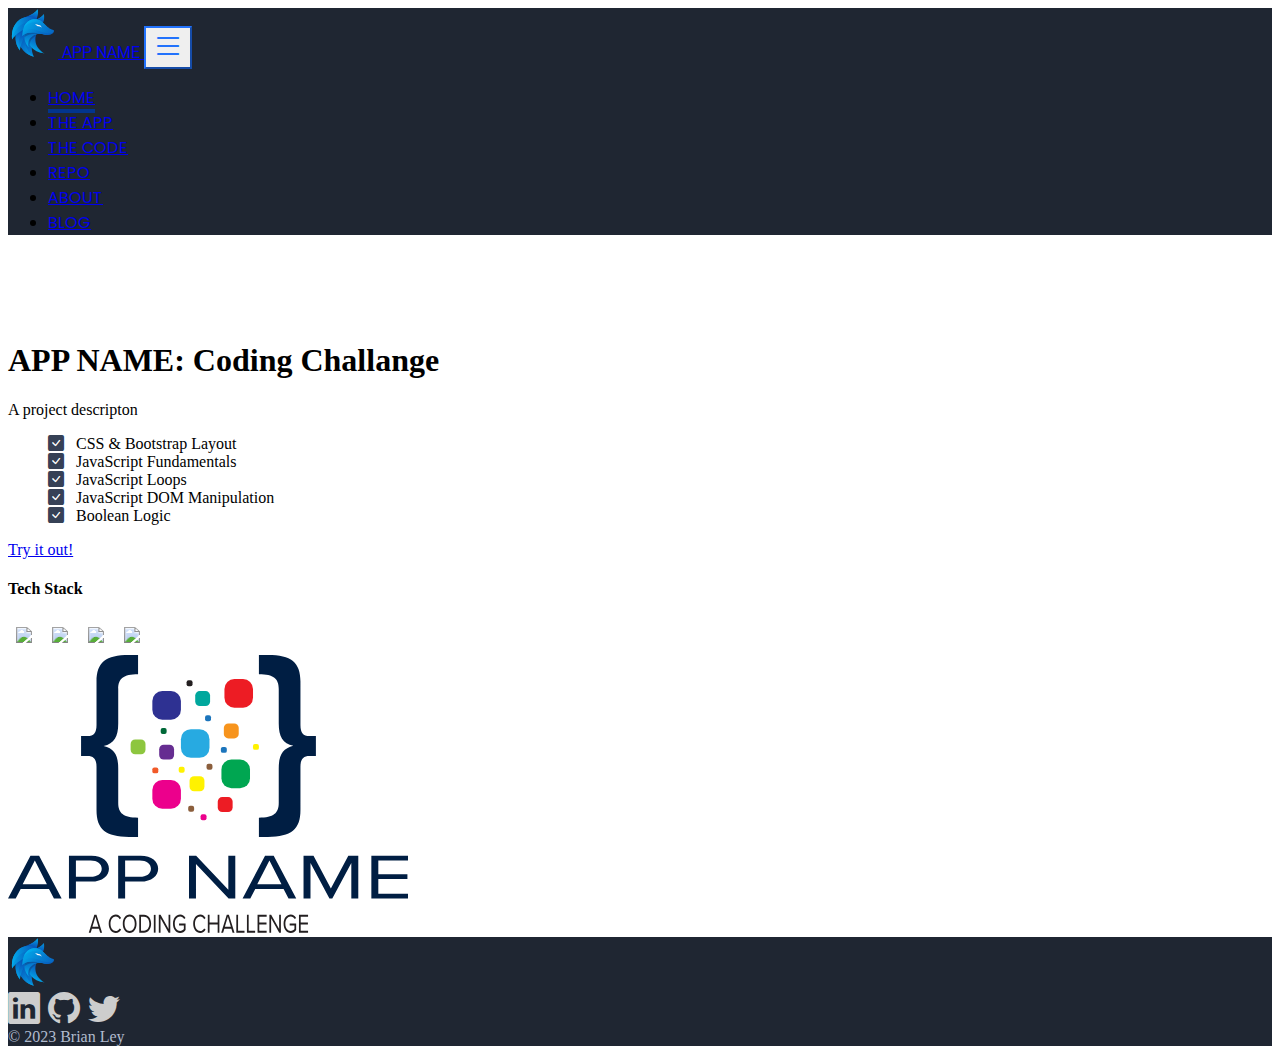
==== index.html @ 6cc428a3 "Initial commit" ====
<!doctype html>
<html lang="en">

<head>
    <meta charset="utf-8">
    <meta name="viewport" content="width=device-width, initial-scale=1, shrink-to-scale=false">
    <title> APP NAME: A Coding Challange by Brian Ley</title>

    <!-- Bootstrap CSS-->
    <link href="https://cdn.jsdelivr.net/npm/bootstrap@5.3.0-alpha3/dist/css/bootstrap.min.css" rel="stylesheet"
        integrity="sha384-KK94CHFLLe+nY2dmCWGMq91rCGa5gtU4mk92HdvYe+M/SXH301p5ILy+dN9+nJOZ" crossorigin="anonymous">

    <!-- Bootstrap Icons -->
    <link rel="stylesheet" href="https://cdn.jsdelivr.net/npm/bootstrap-icons@1.10.4/font/bootstrap-icons.css">

    <!-- Google Fonts-->
    <link rel="preconnect" href="https://fonts.googleapis.com">
    <link rel="preconnect" href="https://fonts.gstatic.com" crossorigin>
    <link
        href="https://fonts.googleapis.com/css2?family=Allan:wght@400;700&family=Bebas+Neue&family=Fira+Sans:ital,wght@0,100;0,200;0,300;0,400;0,500;0,600;0,700;0,800;0,900;1,100;1,200;1,300;1,400;1,500;1,600;1,700;1,800;1,900&family=Poppins:ital,wght@0,100;0,200;0,300;0,400;0,500;0,600;0,700;0,800;0,900;1,100;1,200;1,300;1,400;1,500;1,600;1,700;1,800;1,900&family=Roboto:ital,wght@0,100;0,300;0,400;0,500;0,700;0,900;1,100;1,300;1,400;1,500;1,700;1,900&family=Noto+Serif+JP:wght@200;300;400;500;600;700;900&display=swap"
        rel="stylesheet">

    <!-- Dev Icons -->
    <link rel="stylesheet" href="https://cdn.jsdelivr.net/gh/devicons/devicon@v2.15.1/devicon.min.css">

    <!-- Stylesheets -->
    <link rel="stylesheet" href="/css/site.css" />

    <!-- Favicon -->
    <link rel="shortcut icon" href="/img/Favicon/favicon.ico" type="image/x-icon" />

</head>

<body>

    <header>
        <nav id="mainNav" class="navbar navbar-expand-lg fixed-top navbar-dark">
            <div class="container-xxl">
                <a class="navbar-brand" href="index.html">
                    <img src="/img/Logos/logo.svg" height="50px" />
                    APP NAME
                </a>
                <button class="navbar-toggler" type="button" data-bs-toggle="collapse"
                    data-bs-target="#navbarSupportedContent" aria-controls="navbarSupportedContent"
                    aria-expanded="false" aria-label="Toggle navigation">
                    <span class="navbar-toggler-bl">
                        <i class="bi bi-list"></i>
                    </span>
                </button>
                <div class="collapse navbar-collapse" id="navbarSupportedContent">
                    <ul class="navbar-nav ms-auto mb-2 mb-lg-0">
                        <li class="nav-item">
                            <a class="nav-link active" aria-current="page" href="/index.html">Home</a>
                        </li>
                        <li class="nav-item">
                            <a class="nav-link" href="/app.html">The App</a>
                        </li>
                        <li class="nav-item">
                            <a class="nav-link" href="/code.html">The Code</a>
                        </li>
                        <li class="nav-item">
                            <!-- UPDATE REPO LINK-->
                            <a class="nav-link" href="https://github.com/brianley99" target="_blank">Repo</a>
                        </li>
                        <li class="nav-item">
                            <a class="nav-link" href="https://bley-portfolio.netlify.app/" target="_blank">About</a>
                        </li>
                        <li class="nav-item">
                            <!-- ADD LINK TO BLOG-->
                            <a class="nav-link" href="#" target="_blank">Blog</a>
                        </li>
                    </ul>
                </div>
            </div>
        </nav>
    </header>

    <main class="container my-3">
        <div class="row row-cols-1 row-cols-md-2 g-3 h-100 align-items-center py-3">
            <div class="col">
                <h1 class="display-3">APP NAME: Coding Challange</h1>
                <p class="lead">A project descripton</p>
                <ul class="checklist">
                    <li>
                        <i class="bi bi-check-square-fill"></i>
                        <span>CSS & Bootstrap Layout</span>
                    </li>
                    <li>
                        <i class="bi bi-check-square-fill"></i>
                        <span>JavaScript Fundamentals</span>
                    </li>
                    <li>
                        <i class="bi bi-check-square-fill"></i>
                        <span>JavaScript Loops</span>
                    </li>
                    <li>
                        <i class="bi bi-check-square-fill"></i>
                        <span>JavaScript DOM Manipulation</span>
                    </li>
                    <li>
                        <i class="bi bi-check-square-fill"></i>
                        <span>Boolean Logic</span>
                    </li>
                </ul>
                <a href="/app.html" class="btn btn-outline-primary btn-lg">Try it out!</a>
                <h4>Tech Stack</h4>
                <div class="techStack">
                    <img src="https://cdn.jsdelivr.net/gh/devicons/devicon/icons/javascript/javascript-original.svg" />
                    <img src="https://cdn.jsdelivr.net/gh/devicons/devicon/icons/html5/html5-original.svg" />
                    <img src="https://cdn.jsdelivr.net/gh/devicons/devicon/icons/css3/css3-original.svg" />
                    <img src="https://cdn.jsdelivr.net/gh/devicons/devicon/icons/bootstrap/bootstrap-original.svg" />
                </div>
            </div>
            <div class="col order-first order-md-last d-flex">
                <img src="/img/APPNAMELogo.svg" class="img-fluid appLogo mx-auto my-auto" alt="APP lOGO" />
            </div>
        </div>
    </main>

    <footer class="container-fluid mt-3 footer-main">
        <div class="container-xxl">
            <div class="row row-cols-1 row-cols-md-3 gy-3 align-items-center text-center text-light py-3">
                <div class="col text-md-center">
                    <img src="/img/Logos/logo.svg" height="50" />
                </div>
                <div class="col order-md-last text-md-end">
                    <a href="https://www.linkedin.com/in/brian-ley/" target="_blank" class="social-icon p-1">
                        <i class="bi bi-linkedin"></i>
                    </a>
                    <a href="https://github.com/brianley99" target="_blank" class="social-icon p-1">
                        <i class="bi bi-github"></i>
                    </a>
                    <a href="https://twitter.com/Brian70070729" target="_blank" class="social-icon p-1">
                        <i class="bi bi-twitter"></i>
                    </a>
                </div>
                <div class="col order-md-first text-md-start text-muted">
                    &copy; 2023 Brian Ley
                </div>
            </div>
        </div>

    </footer>

    <!-- Bootstrap JS-->
    <script src="https://cdn.jsdelivr.net/npm/bootstrap@5.3.0-alpha3/dist/js/bootstrap.bundle.min.js"
        integrity="sha384-ENjdO4Dr2bkBIFxQpeoTz1HIcje39Wm4jDKdf19U8gI4ddQ3GYNS7NTKfAdVQSZe"
        crossorigin="anonymous"></script>

</body>

</html>
---- css/site.css ----
/* Imported Google Fonts */
/*
font-family: 'Allan', cursive;
font-family: 'Bebas Neue', cursive;
font-family: 'Fira Sans', sans-serif;
font-family: 'Poppins', sans-serif;
font-family: 'Roboto', sans-serif;
font-family: 'Noto Serif JP', serif;
*/
/* Base Color Pallete*/
/* https://coolors.co/364156-cdcdcd-02358d-09a201-dfc201-b70101-01a8b7 */

:root {

    /* Fonts */
    --bl-title-font: 'Roboto', sans-serif;
    --bl-subtitle-font: 'Poppins', sans-serif;
    --bl-heading-font: 'Bebas Neue', 'sans-serif';
    --bl-body-font: 'Roboto', sans-serif;

    /* Colors */
    --bl-primary-color: #02358D;
    --bl-secondary-color: #364156;
    --bl-highlight-color: #2272FC;
    --bl-dark-color: #1F2632;
    --bl-light-color: #CDCDCD;
    --bl-background-color: #F5F5F5;

    /* Navbar */
    --bl-nav-bg-color: var(--bl-dark-color);
    --bl-nav-toggler: var(--bl-highlight-color);
    --bl-nav-toggler-glow: hsla(218, 97%, 56%, 0.5);
    --bl-nav-text-muted: hsl(218, 23%, 75%);

    /* Form */
    --bl-form-focous-color: var(var(--bl-secondary-color));
    --bl-formfocous-shadow: var(var(--bl-primary-color));
    --bl-formfocous-background-color: var(--bl-secondary-color);

    /* Text styles */
    --bl-title-color: var(--bl-dark-color);
    --bl-font-size: 1.2rem;
    --bl-font-weight: 400;
    --bl-line-height: 1.5rem;
}


/* ---- STICKY FOOTER ---- */
html,
body {
    height: 100%;
}

body {
    display: flex;
    flex-direction: column;
}

main {
    flex-grow: 1;
    padding-top: 70px;
}

footer {
    flex-shrink: 0;
}

/* ---- END STICKY FOOTER ---- */


/* --- NAVBAR ---- */
#mainNav {
    background-color: var(--bl-nav-bg-color) !important;
    font-family: var(--bl-subtitle-font);
    text-transform: uppercase;
    font-size: 1rem;
}

#mainNav .active {
    border-bottom: 4px solid var(--bl-primary-color);

}

.navbar-toggler-bl {
    color: var(--bl-nav-toggler);
    font-size: 2rem;
}

.navbar-toggler {
    color: var(--bl-nav-toggler-glow);
    border-color: var(--bl-highlight-color);
}

.navbar-brand {
    font-family: var(--bl-title-font);
}
/* --- END NAVBAR  ---- */

/* ----- MAIN ----- */
.checklist {
    list-style-type: none;
}

.checklist i {
    color: var(--bl-secondary-color);
    padding-right: .5rem;
}

.techStack img {
    height: 5em;
    padding: .5rem;
}

.appLogo {
    max-width: 400px;
}

/* ----- END MAIN ----- */

/* ---- FOOTER ---- */

.social-icon {
    font-size: 2rem;
    text-decoration: none;
    color: var(--bl-light-color);
    transition: color 0.25s;
}

.social-icon :hover {
    color: var(--bl-highlight-color);
}

.footer-main .text-muted {
    color: var(--bl-nav-text-muted) !important;
}

.footer-cta {
    background-color: var(--bl-secondary-color);
    border-radius: 10px;
    width: 75%;
}

.footer-message {
    font-family: var(--bl-subtitle-font);
    color: var(--bl-light-color);
    font-size: 2rem;
    line-height: 2rem;
    font-weight: 400;
    letter-spacing: .09rem;
}

.footer-bg-cta {
    background: linear-gradient(to bottom,
            var(--bl-background-color) 0%,
            var(--bl-background-color) 50%,
            var(--bl-dark-color) 50%,
            var(--bl-dark-color) 100%);
}

.footer-main {
    background-color: var(--bl-dark-color);
}

/* ---- END FOOTER ---- */

/* ---- BOOTSTRAP OVEREIDE ---- */
.btn-primary {
    --bs-btn-bg: var(--bl-primary-color);
    --bs-btn-border-color: var(--bl-primary-color);
    --bs-btn-hover-bg: var(--bl-highlight-color);
    --bs-btn-hover-border-color: var(--bl-highlight-color);
    --bs-btn-active-color: var(--bl-light-color);
}

.btn-outline-light {
    --bs-btn-border-color: var(--bl-light-color);
    --bs-btn-hover-bg: var(--bl-light-color);
    --bs-btn-hover-border-color: var(--bl-light-color);
    --bs-btn-active-color: var(--bl-dark-color);
}

/* ---- END BOOTSTRAP OVEREIDE ---- */
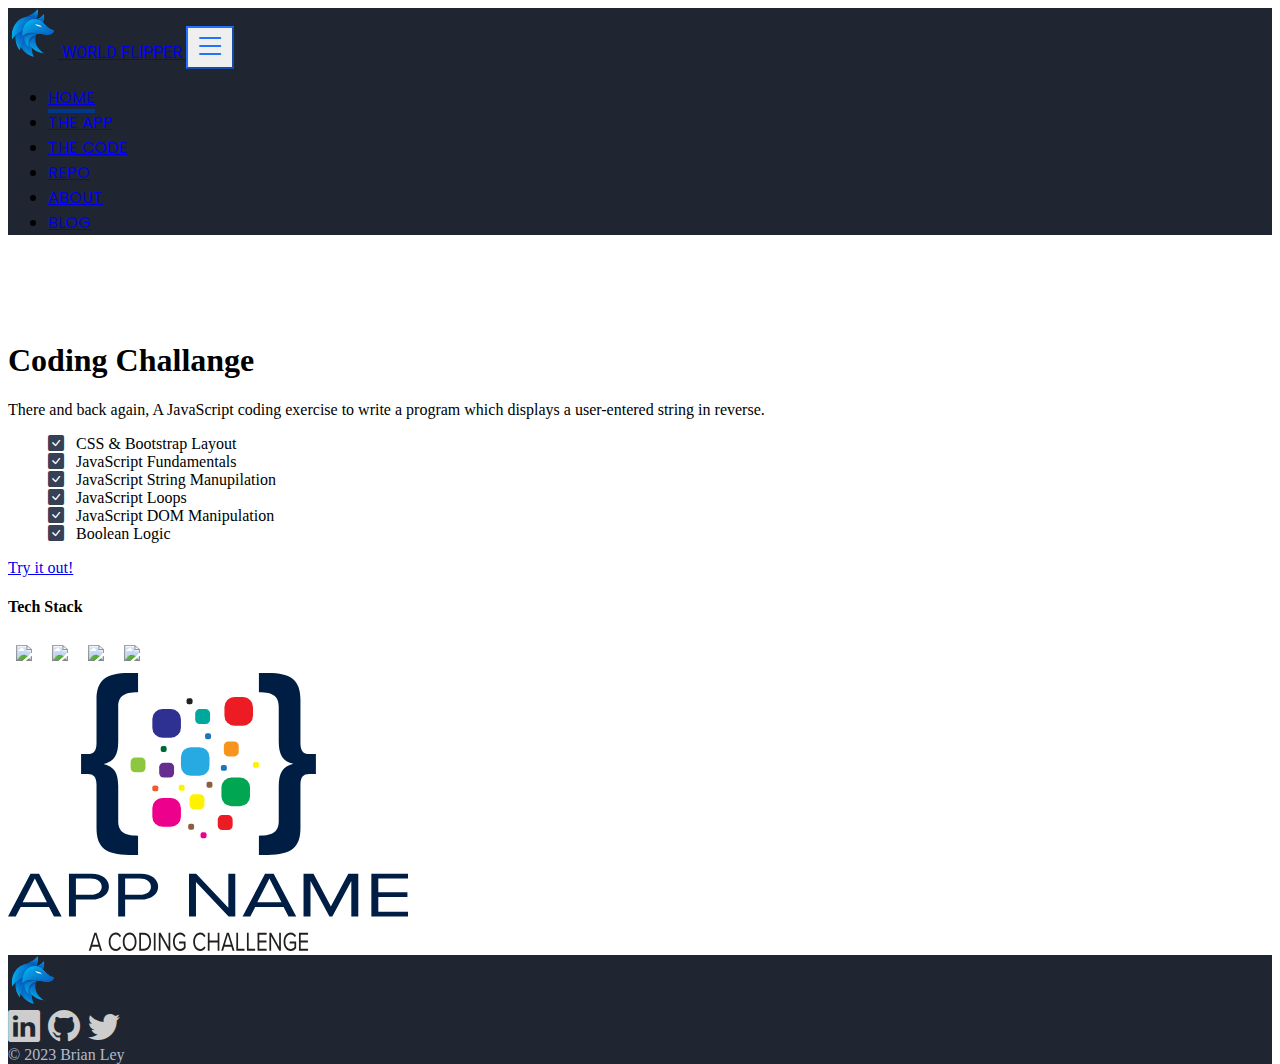
==== commit eb371f00: "initial commit" ====
--- a/index.html
+++ b/index.html
@@ -4,7 +4,7 @@
 <head>
     <meta charset="utf-8">
     <meta name="viewport" content="width=device-width, initial-scale=1, shrink-to-scale=false">
-    <title> APP NAME: A Coding Challange by Brian Ley</title>
+    <title> World Flipper: A Coding Challange by Brian Ley</title>
 
     <!-- Bootstrap CSS-->
     <link href="https://cdn.jsdelivr.net/npm/bootstrap@5.3.0-alpha3/dist/css/bootstrap.min.css" rel="stylesheet"
@@ -38,7 +38,7 @@
             <div class="container-xxl">
                 <a class="navbar-brand" href="index.html">
                     <img src="/img/Logos/logo.svg" height="50px" />
-                    APP NAME
+                    World Flipper
                 </a>
                 <button class="navbar-toggler" type="button" data-bs-toggle="collapse"
                     data-bs-target="#navbarSupportedContent" aria-controls="navbarSupportedContent"
@@ -78,8 +78,8 @@
     <main class="container my-3">
         <div class="row row-cols-1 row-cols-md-2 g-3 h-100 align-items-center py-3">
             <div class="col">
-                <h1 class="display-3">APP NAME: Coding Challange</h1>
-                <p class="lead">A project descripton</p>
+                <h1 class="display-3">Coding Challange</h1>
+                <p class="lead">There and back again, A JavaScript coding exercise to write a program which displays a user-entered string in reverse.</p>
                 <ul class="checklist">
                     <li>
                         <i class="bi bi-check-square-fill"></i>
@@ -88,6 +88,10 @@
                     <li>
                         <i class="bi bi-check-square-fill"></i>
                         <span>JavaScript Fundamentals</span>
+                    </li>
+                    <li>
+                        <i class="bi bi-check-square-fill"></i>
+                        <span>JavaScript String Manupilation</span>
                     </li>
                     <li>
                         <i class="bi bi-check-square-fill"></i>
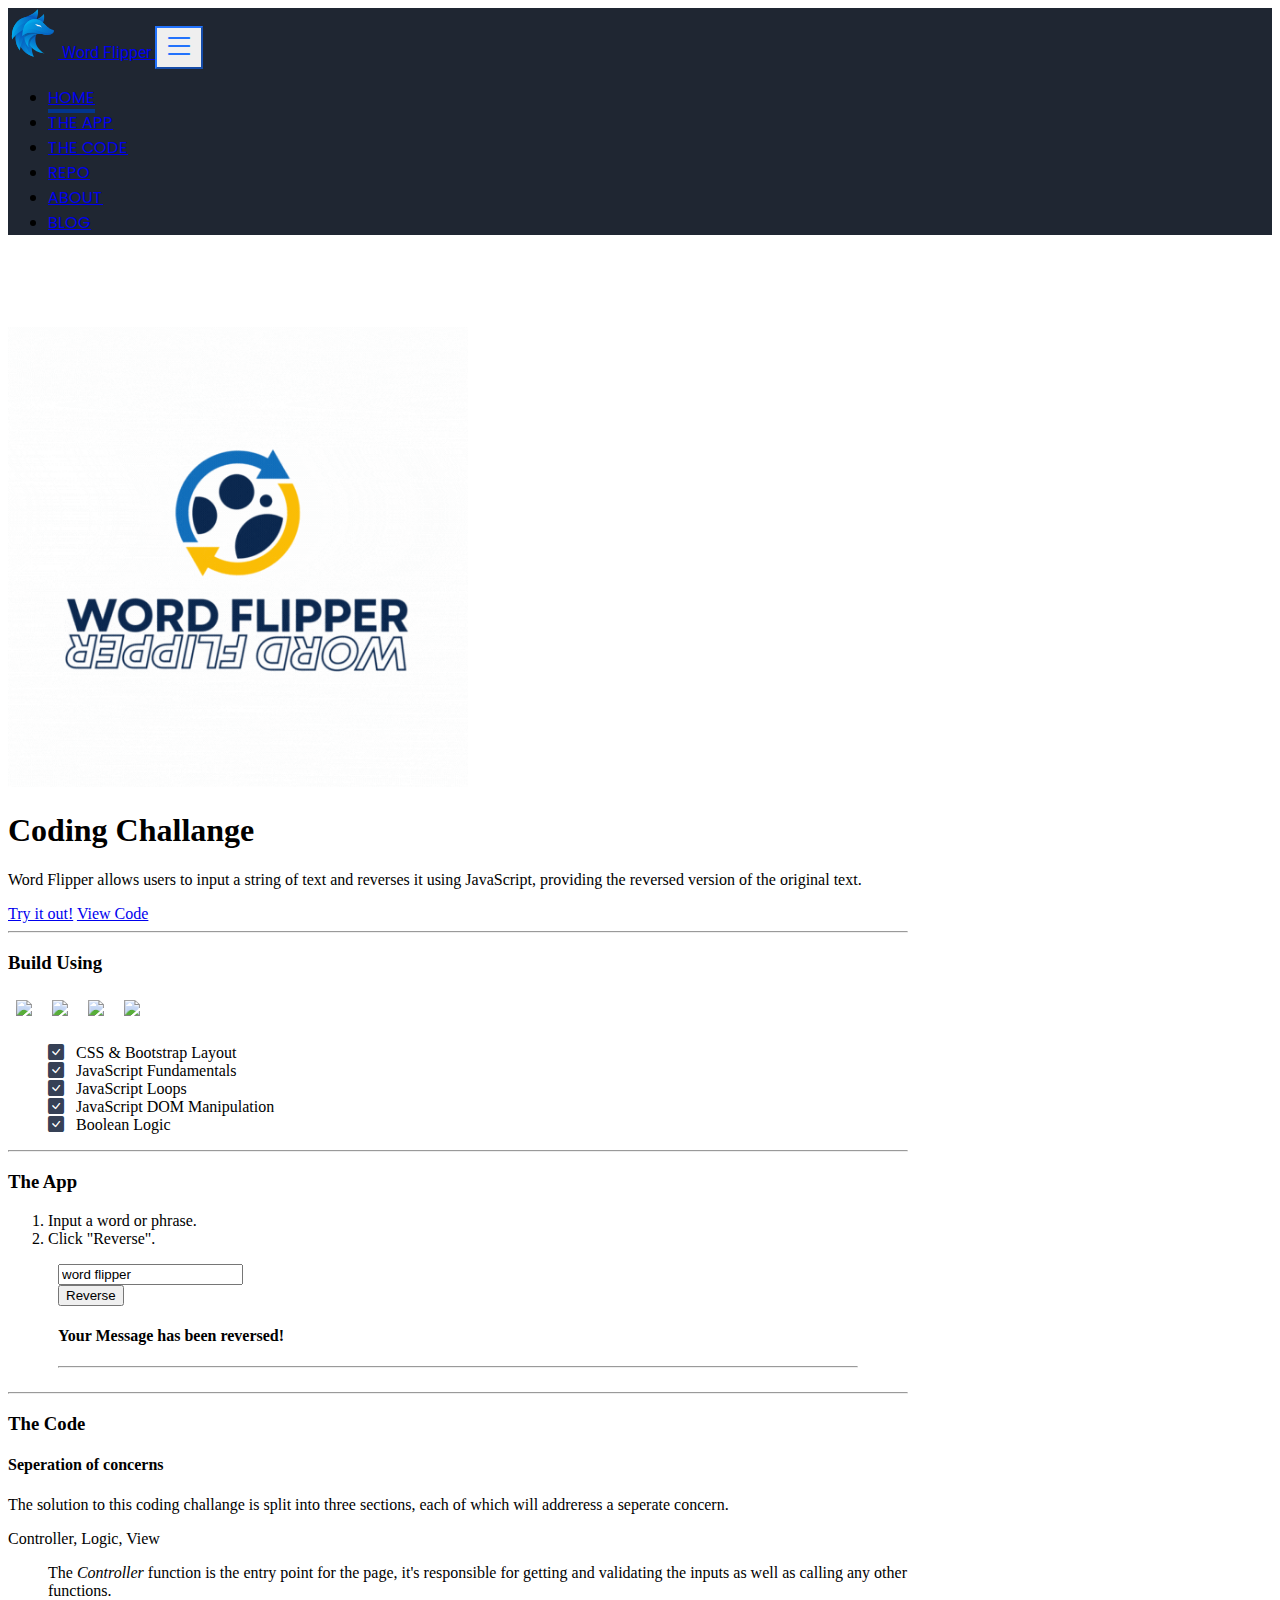
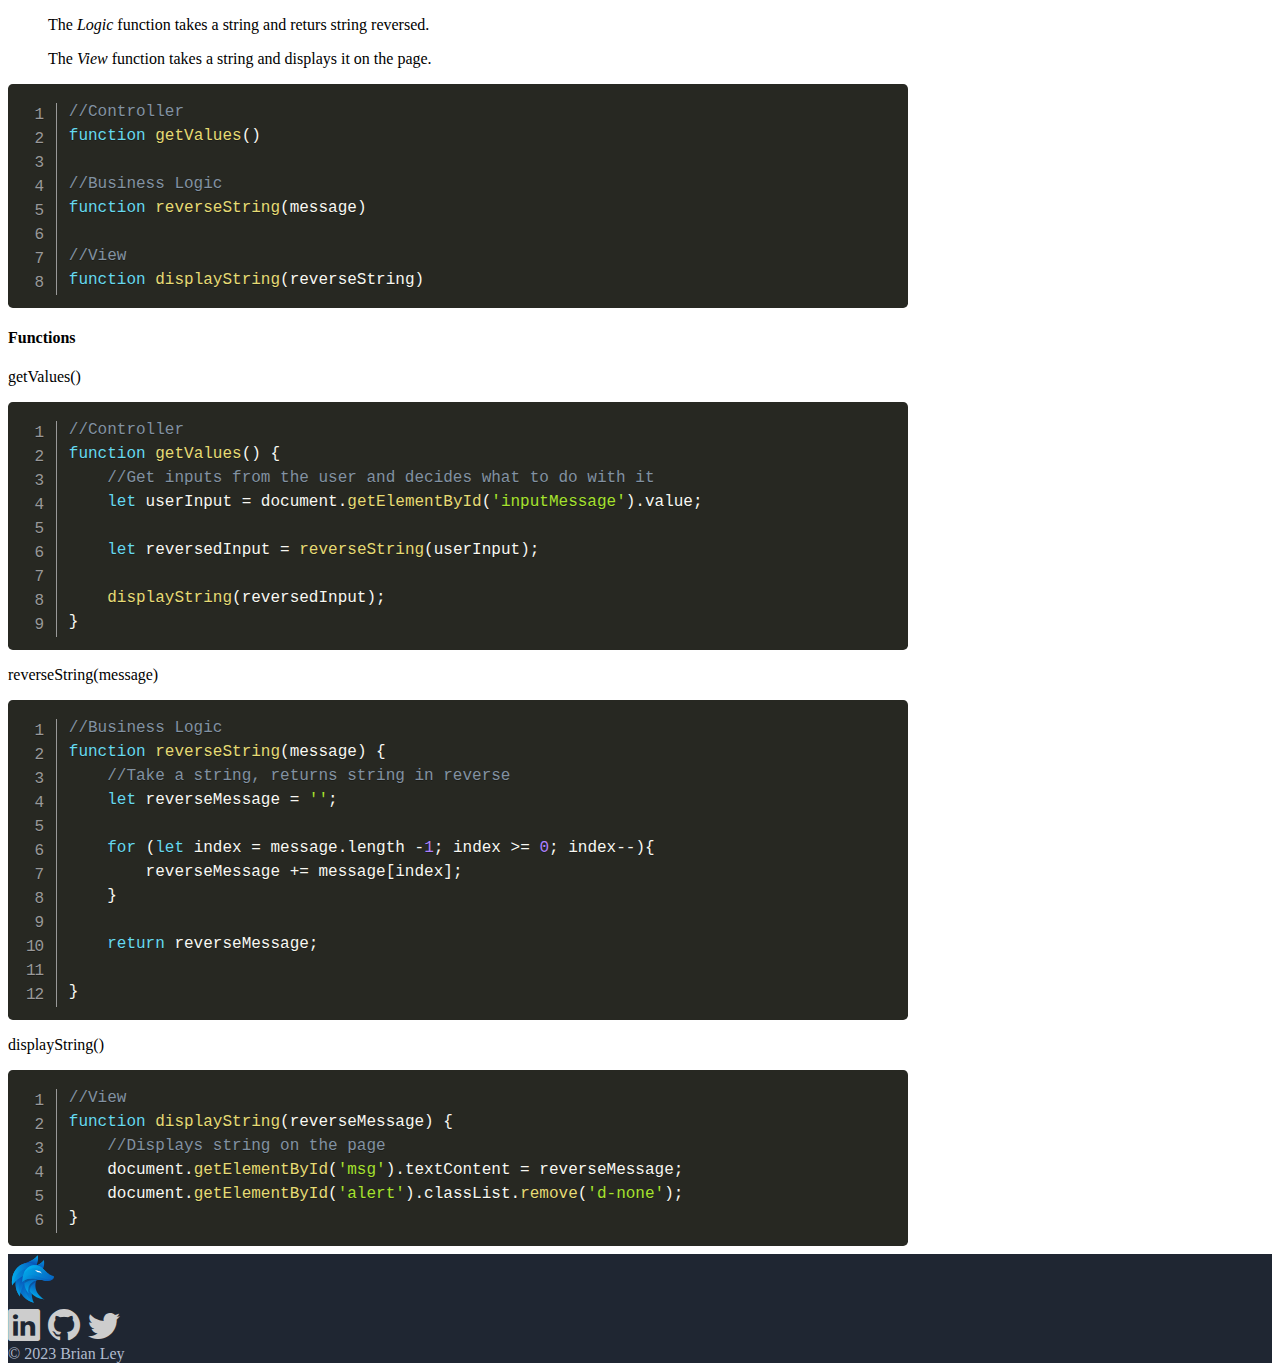
==== commit b9bf6770: "add single page index" ====
--- a/index.html
+++ b/index.html
@@ -4,7 +4,10 @@
 <head>
     <meta charset="utf-8">
     <meta name="viewport" content="width=device-width, initial-scale=1, shrink-to-scale=false">
-    <title> World Flipper: A Coding Challange by Brian Ley</title>
+    <title> Word Flipper : A Coding Challange by Brian Ley</title>
+
+    <!-- Favicon -->
+    <link rel="shortcut icon" href="/img/Favicon/favicon.ico" type="image/x-icon" />
 
     <!-- Bootstrap CSS-->
     <link href="https://cdn.jsdelivr.net/npm/bootstrap@5.3.0-alpha3/dist/css/bootstrap.min.css" rel="stylesheet"
@@ -23,22 +26,22 @@
     <!-- Dev Icons -->
     <link rel="stylesheet" href="https://cdn.jsdelivr.net/gh/devicons/devicon@v2.15.1/devicon.min.css">
 
+    <!-- Prism CSS-->
+    <link rel="stylesheet" href="/css/prism.css" />
+
     <!-- Stylesheets -->
     <link rel="stylesheet" href="/css/site.css" />
 
-    <!-- Favicon -->
-    <link rel="shortcut icon" href="/img/Favicon/favicon.ico" type="image/x-icon" />
-
 </head>
 
-<body>
+<body data-bs-spy="scroll" data-bs-target="#mainNav">
 
     <header>
         <nav id="mainNav" class="navbar navbar-expand-lg fixed-top navbar-dark">
             <div class="container-xxl">
                 <a class="navbar-brand" href="index.html">
                     <img src="/img/Logos/logo.svg" height="50px" />
-                    World Flipper
+                    Word Flipper
                 </a>
                 <button class="navbar-toggler" type="button" data-bs-toggle="collapse"
                     data-bs-target="#navbarSupportedContent" aria-controls="navbarSupportedContent"
@@ -50,17 +53,16 @@
                 <div class="collapse navbar-collapse" id="navbarSupportedContent">
                     <ul class="navbar-nav ms-auto mb-2 mb-lg-0">
                         <li class="nav-item">
-                            <a class="nav-link active" aria-current="page" href="/index.html">Home</a>
-                        </li>
-                        <li class="nav-item">
-                            <a class="nav-link" href="/app.html">The App</a>
-                        </li>
-                        <li class="nav-item">
-                            <a class="nav-link" href="/code.html">The Code</a>
-                        </li>
-                        <li class="nav-item">
-                            <!-- UPDATE REPO LINK-->
-                            <a class="nav-link" href="https://github.com/brianley99" target="_blank">Repo</a>
+                            <a class="nav-link active" aria-current="page" href="#home">Home</a>
+                        </li>
+                        <li class="nav-item">
+                            <a class="nav-link" href="#app">The App</a>
+                        </li>
+                        <li class="nav-item">
+                            <a class="nav-link" href="#code">The Code</a>
+                        </li>
+                        <li class="nav-item">
+                            <a class="nav-link" href="https://github.com/brianley99/WordFlipper" target="_blank">Repo</a>
                         </li>
                         <li class="nav-item">
                             <a class="nav-link" href="https://bley-portfolio.netlify.app/" target="_blank">About</a>
@@ -75,50 +77,170 @@
         </nav>
     </header>
 
-    <main class="container my-3">
-        <div class="row row-cols-1 row-cols-md-2 g-3 h-100 align-items-center py-3">
-            <div class="col">
-                <h1 class="display-3">Coding Challange</h1>
-                <p class="lead">There and back again, A JavaScript coding exercise to write a program which displays a user-entered string in reverse.</p>
-                <ul class="checklist">
-                    <li>
-                        <i class="bi bi-check-square-fill"></i>
-                        <span>CSS & Bootstrap Layout</span>
-                    </li>
-                    <li>
-                        <i class="bi bi-check-square-fill"></i>
-                        <span>JavaScript Fundamentals</span>
-                    </li>
-                    <li>
-                        <i class="bi bi-check-square-fill"></i>
-                        <span>JavaScript String Manupilation</span>
-                    </li>
-                    <li>
-                        <i class="bi bi-check-square-fill"></i>
-                        <span>JavaScript Loops</span>
-                    </li>
-                    <li>
-                        <i class="bi bi-check-square-fill"></i>
-                        <span>JavaScript DOM Manipulation</span>
-                    </li>
-                    <li>
-                        <i class="bi bi-check-square-fill"></i>
-                        <span>Boolean Logic</span>
-                    </li>
-                </ul>
-                <a href="/app.html" class="btn btn-outline-primary btn-lg">Try it out!</a>
-                <h4>Tech Stack</h4>
-                <div class="techStack">
-                    <img src="https://cdn.jsdelivr.net/gh/devicons/devicon/icons/javascript/javascript-original.svg" />
-                    <img src="https://cdn.jsdelivr.net/gh/devicons/devicon/icons/html5/html5-original.svg" />
-                    <img src="https://cdn.jsdelivr.net/gh/devicons/devicon/icons/css3/css3-original.svg" />
-                    <img src="https://cdn.jsdelivr.net/gh/devicons/devicon/icons/bootstrap/bootstrap-original.svg" />
-                </div>
-            </div>
-            <div class="col order-first order-md-last d-flex">
-                <img src="/img/APPNAMELogo.svg" class="img-fluid appLogo mx-auto my-auto" alt="APP lOGO" />
-            </div>
-        </div>
+    <main class="container p-3">
+        <section id="home" class="hero">
+            <div class="row row-cols-1 row-cols-lg-2 g-3">
+                <div class="col d-flex justify-content-center mb-3">
+                    <img src="/img/Word Flipper.gif" class="appLogo mx-auto w-100" />
+                </div>
+                <div class="col d-flex justify-content-center align-items-center">
+                    <div>
+                        <h1>Coding Challange</h1>
+                        <p class="lead mb-3">Word Flipper allows users to input a string of text and reverses it using JavaScript,
+                        providing the reversed version of the original text.</p>
+                        <a href="#app" class="btn btn-primary btn-lg">Try it out!</a>
+                        <a href="#code" class="btn btn-outline-dark btn-lg">View Code</a>
+                    </div>
+
+                </div>
+            </div>
+        </section>
+        <hr>
+        <section id="about" class="mt-5">
+            <h3 class="fw-light">Build Using</h3>
+            <div class="techStack mb-2">
+                <img src="https://cdn.jsdelivr.net/gh/devicons/devicon/icons/javascript/javascript-original.svg" />
+                <img src="https://cdn.jsdelivr.net/gh/devicons/devicon/icons/html5/html5-original.svg" />
+                <img src="https://cdn.jsdelivr.net/gh/devicons/devicon/icons/css3/css3-original.svg" />
+                <img src="https://cdn.jsdelivr.net/gh/devicons/devicon/icons/bootstrap/bootstrap-original.svg" />
+            </div>
+            <ul class="checklist">
+                <li>
+                    <i class="bi bi-check-square-fill"></i>
+                    <span>CSS & Bootstrap Layout</span>
+                </li>
+                <li>
+                    <i class="bi bi-check-square-fill"></i>
+                    <span>JavaScript Fundamentals</span>
+                </li>
+                <li>
+                    <i class="bi bi-check-square-fill"></i>
+                    <span>JavaScript Loops</span>
+                </li>
+                <li>
+                    <i class="bi bi-check-square-fill"></i>
+                    <span>JavaScript DOM Manipulation</span>
+                </li>
+                <li>
+                    <i class="bi bi-check-square-fill"></i>
+                    <span>Boolean Logic</span>
+                </li>
+            </ul>
+        </section>
+        <hr>
+        <section id="app" class="mt-5">
+            <h3 class="fw-light">The App</h3>
+            <ol>
+                <!-- ADD INSTRUCTIONS-->
+                <li>Input a word or phrase.</li>
+                <li>Click "Reverse".</li>
+            </ol>
+            <form id="appForm" action="#" class="bg-primary-subtle rounded p-3 mt-4 mb-2">
+                <div class="row row-cols-1 g-3">
+                    <div class="col">
+                        <input id="inputMessage" type="text" aria-label="Input Message" value="word flipper"
+                            class="form-control" />
+                    </div>
+                    <div class="col text-start">
+                        <button onclick="getValues()" type="button" class="btn btn-primary">
+                            Reverse
+                        </button>
+                    </div>
+                </div>
+            </form>
+            <div id="resultsAlert" role="alert" class="alert alert-success d-none">
+                <h4 class="alert-heading text-muted">Your Message has been reversed!</h4>
+                <hr>
+                <p id="msg" class="fs-1 mb-0"></p>
+            </div>
+        </section>
+        <hr>
+        <section id="code" class="mt-5">
+            <h3 class="fw-light">The Code</h3>
+            <!-- Overview -->
+            <h4 class="mt-3">Seperation of concerns</h4>
+            <p>The solution to this coding challange is split into three sections, each of which will addreress a
+                seperate
+                concern.</p>
+            <dl class="row mb-0">
+                <dt class="col-md-3">Controller, Logic, View</dt>
+                <dd class="col-md-9">
+                    <p>The <em>Controller</em> function is the entry point for the page, it's responsible for getting
+                        and validating the inputs as well as calling any other functions.</p>
+                    <p>The <em>Logic</em> function takes a string and returs string reversed.</p>
+                    <p>The <em>View</em> function takes a string and displays it on the page.</p>
+                </dd>
+            </dl>
+            <pre class="line-numbers">
+                    <code class="language-js">
+                        //Controller
+function getValues()
+
+//Business Logic
+function reverseString(message)
+
+//View
+function displayString(reverseString)
+                    </code>
+            </pre>
+            <!-- Detail on functions -->
+            <h4 class="mt-4">Functions</h4>
+            <div id="getValues" class="mt-4">
+                <dl class="row mb-0">
+                    <dt class="col-sm-3">getValues()</dt>
+                    <dd class="col-sm-9">
+                        <p></p>
+                    </dd>
+                </dl>
+                <pre class="line-numbers mt-0"><code class="language-js">
+                    //Controller
+function getValues() {
+    //Get inputs from the user and decides what to do with it
+    let userInput = document.getElementById('inputMessage').value;
+
+    let reversedInput = reverseString(userInput);
+
+    displayString(reversedInput);
+}
+                </code></pre>
+            </div>
+            <div id="reverseString" class="mt-4">
+                <dl class="row mb-0">
+                    <dt class="col-sm-3">reverseString(message)</dt>
+                    <dd class="col-sm-9">
+                        <p></p>
+                    </dd>
+                </dl>
+                <pre class="line-numbers mt-0"><code class="language-js">//Business Logic
+function reverseString(message) {
+    //Take a string, returns string in reverse
+    let reverseMessage = '';
+
+    for (let index = message.length -1; index >= 0; index--){
+        reverseMessage += message[index];
+    }
+
+    return reverseMessage;
+
+}</code></pre>
+            </div>
+            <div id="displayString" class="mt-4">
+                <dl class="row mb-0">
+                    <dt class="col-sm-3">displayString()</dt>
+                    <dd class="col-sm-9">
+                        <p></p>
+                    </dd>
+                </dl>
+                <pre class="line-numbers mt-0"><code class="language-js">
+                    //View
+function displayString(reverseMessage) {
+    //Displays string on the page
+    document.getElementById('msg').textContent = reverseMessage;
+    document.getElementById('alert').classList.remove('d-none');
+}
+                </code></pre>
+            </div>
+        </section>
     </main>
 
     <footer class="container-fluid mt-3 footer-main">
@@ -151,6 +273,23 @@
         integrity="sha384-ENjdO4Dr2bkBIFxQpeoTz1HIcje39Wm4jDKdf19U8gI4ddQ3GYNS7NTKfAdVQSZe"
         crossorigin="anonymous"></script>
 
+    <!-- Sweet Alert -->
+    <script src="https://cdn.jsdelivr.net/npm/sweetalert2@11"></script>
+
+    <!-- Prism JS -->
+    <script src="/js/prism.js"></script>
+    <script>
+        Prism.plugins.NormalizeWhitespace.setDefaults({
+            'remove-trailing': true,
+            'remove-indent': true,
+            'left-trim': true,
+            'right-trim': true
+        })
+    </script>
+
+    <!-- App JS -->
+    <script src="/js/site.js"></script>
+
 </body>
 
 </html>--- a/css/prism.css
+++ b/css/prism.css
@@ -0,0 +1,344 @@
+/* PrismJS 1.24.1
+https://prismjs.com/download.html#themes=prism-okaidia&languages=markup+css+clike+javascript&plugins=line-highlight+line-numbers+show-language+highlight-keywords+remove-initial-line-feed+keep-markup+unescaped-markup+normalize-whitespace+toolbar+match-braces */
+/**
+ * okaidia theme for JavaScript, CSS and HTML
+ * Loosely based on Monokai textmate theme by http://www.monokai.nl/
+ * @author ocodia
+ */
+
+code[class*="language-"],
+pre[class*="language-"] {
+	color: #f8f8f2;
+	background: none;
+	text-shadow: 0 1px rgba(0, 0, 0, 0.3);
+	font-family: Consolas, Monaco, 'Andale Mono', 'Ubuntu Mono', monospace;
+	font-size: 1em;
+	text-align: left;
+	white-space: pre;
+	word-spacing: normal;
+	word-break: normal;
+	word-wrap: normal;
+	line-height: 1.5;
+
+	-moz-tab-size: 4;
+	-o-tab-size: 4;
+	tab-size: 4;
+
+	-webkit-hyphens: none;
+	-moz-hyphens: none;
+	-ms-hyphens: none;
+	hyphens: none;
+}
+
+/* Code blocks */
+pre[class*="language-"] {
+	padding: 1em;
+	margin: .5em 0;
+	overflow: auto;
+	border-radius: 0.3em;
+}
+
+:not(pre) > code[class*="language-"],
+pre[class*="language-"] {
+	background: #272822;
+}
+
+/* Inline code */
+:not(pre) > code[class*="language-"] {
+	padding: .1em;
+	border-radius: .3em;
+	white-space: normal;
+}
+
+.token.comment,
+.token.prolog,
+.token.doctype,
+.token.cdata {
+	color: #8292a2;
+}
+
+.token.punctuation {
+	color: #f8f8f2;
+}
+
+.token.namespace {
+	opacity: .7;
+}
+
+.token.property,
+.token.tag,
+.token.constant,
+.token.symbol,
+.token.deleted {
+	color: #f92672;
+}
+
+.token.boolean,
+.token.number {
+	color: #ae81ff;
+}
+
+.token.selector,
+.token.attr-name,
+.token.string,
+.token.char,
+.token.builtin,
+.token.inserted {
+	color: #a6e22e;
+}
+
+.token.operator,
+.token.entity,
+.token.url,
+.language-css .token.string,
+.style .token.string,
+.token.variable {
+	color: #f8f8f2;
+}
+
+.token.atrule,
+.token.attr-value,
+.token.function,
+.token.class-name {
+	color: #e6db74;
+}
+
+.token.keyword {
+	color: #66d9ef;
+}
+
+.token.regex,
+.token.important {
+	color: #fd971f;
+}
+
+.token.important,
+.token.bold {
+	font-weight: bold;
+}
+.token.italic {
+	font-style: italic;
+}
+
+.token.entity {
+	cursor: help;
+}
+
+pre[data-line] {
+	position: relative;
+	padding: 1em 0 1em 3em;
+}
+
+.line-highlight {
+	position: absolute;
+	left: 0;
+	right: 0;
+	padding: inherit 0;
+	margin-top: 1em; /* Same as .prism’s padding-top */
+
+	background: hsla(24, 20%, 50%,.08);
+	background: linear-gradient(to right, hsla(24, 20%, 50%,.1) 70%, hsla(24, 20%, 50%,0));
+
+	pointer-events: none;
+
+	line-height: inherit;
+	white-space: pre;
+}
+
+@media print {
+	.line-highlight {
+		/*
+		 * This will prevent browsers from replacing the background color with white.
+		 * It's necessary because the element is layered on top of the displayed code.
+		 */
+		-webkit-print-color-adjust: exact;
+		color-adjust: exact;
+	}
+}
+
+	.line-highlight:before,
+	.line-highlight[data-end]:after {
+		content: attr(data-start);
+		position: absolute;
+		top: .4em;
+		left: .6em;
+		min-width: 1em;
+		padding: 0 .5em;
+		background-color: hsla(24, 20%, 50%,.4);
+		color: hsl(24, 20%, 95%);
+		font: bold 65%/1.5 sans-serif;
+		text-align: center;
+		vertical-align: .3em;
+		border-radius: 999px;
+		text-shadow: none;
+		box-shadow: 0 1px white;
+	}
+
+	.line-highlight[data-end]:after {
+		content: attr(data-end);
+		top: auto;
+		bottom: .4em;
+	}
+
+.line-numbers .line-highlight:before,
+.line-numbers .line-highlight:after {
+	content: none;
+}
+
+pre[id].linkable-line-numbers span.line-numbers-rows {
+	pointer-events: all;
+}
+pre[id].linkable-line-numbers span.line-numbers-rows > span:before {
+	cursor: pointer;
+}
+pre[id].linkable-line-numbers span.line-numbers-rows > span:hover:before {
+	background-color: rgba(128, 128, 128, .2);
+}
+
+pre[class*="language-"].line-numbers {
+	position: relative;
+	padding-left: 3.8em;
+	counter-reset: linenumber;
+}
+
+pre[class*="language-"].line-numbers > code {
+	position: relative;
+	white-space: inherit;
+}
+
+.line-numbers .line-numbers-rows {
+	position: absolute;
+	pointer-events: none;
+	top: 0;
+	font-size: 100%;
+	left: -3.8em;
+	width: 3em; /* works for line-numbers below 1000 lines */
+	letter-spacing: -1px;
+	border-right: 1px solid #999;
+
+	-webkit-user-select: none;
+	-moz-user-select: none;
+	-ms-user-select: none;
+	user-select: none;
+
+}
+
+	.line-numbers-rows > span {
+		display: block;
+		counter-increment: linenumber;
+	}
+
+		.line-numbers-rows > span:before {
+			content: counter(linenumber);
+			color: #999;
+			display: block;
+			padding-right: 0.8em;
+			text-align: right;
+		}
+
+div.code-toolbar {
+	position: relative;
+}
+
+div.code-toolbar > .toolbar {
+	position: absolute;
+	top: .3em;
+	right: .2em;
+	transition: opacity 0.3s ease-in-out;
+	opacity: 0;
+}
+
+div.code-toolbar:hover > .toolbar {
+	opacity: 1;
+}
+
+/* Separate line b/c rules are thrown out if selector is invalid.
+   IE11 and old Edge versions don't support :focus-within. */
+div.code-toolbar:focus-within > .toolbar {
+	opacity: 1;
+}
+
+div.code-toolbar > .toolbar > .toolbar-item {
+	display: inline-block;
+}
+
+div.code-toolbar > .toolbar > .toolbar-item > a {
+	cursor: pointer;
+}
+
+div.code-toolbar > .toolbar > .toolbar-item > button {
+	background: none;
+	border: 0;
+	color: inherit;
+	font: inherit;
+	line-height: normal;
+	overflow: visible;
+	padding: 0;
+	-webkit-user-select: none; /* for button */
+	-moz-user-select: none;
+	-ms-user-select: none;
+}
+
+div.code-toolbar > .toolbar > .toolbar-item > a,
+div.code-toolbar > .toolbar > .toolbar-item > button,
+div.code-toolbar > .toolbar > .toolbar-item > span {
+	color: #bbb;
+	font-size: .8em;
+	padding: 0 .5em;
+	background: #f5f2f0;
+	background: rgba(224, 224, 224, 0.2);
+	box-shadow: 0 2px 0 0 rgba(0,0,0,0.2);
+	border-radius: .5em;
+}
+
+div.code-toolbar > .toolbar > .toolbar-item > a:hover,
+div.code-toolbar > .toolbar > .toolbar-item > a:focus,
+div.code-toolbar > .toolbar > .toolbar-item > button:hover,
+div.code-toolbar > .toolbar > .toolbar-item > button:focus,
+div.code-toolbar > .toolbar > .toolbar-item > span:hover,
+div.code-toolbar > .toolbar > .toolbar-item > span:focus {
+	color: inherit;
+	text-decoration: none;
+}
+
+/* Fallback, in case JS does not run, to ensure the code is at least visible */
+[class*='lang-'] script[type='text/plain'],
+[class*='language-'] script[type='text/plain'],
+script[type='text/plain'][class*='lang-'],
+script[type='text/plain'][class*='language-'] {
+	display: block;
+	font: 100% Consolas, Monaco, monospace;
+	white-space: pre;
+	overflow: auto;
+}
+
+.token.punctuation.brace-hover,
+.token.punctuation.brace-selected {
+	outline: solid 1px;
+}
+
+.rainbow-braces .token.punctuation.brace-level-1,
+.rainbow-braces .token.punctuation.brace-level-5,
+.rainbow-braces .token.punctuation.brace-level-9 {
+	color: #E50;
+	opacity: 1;
+}
+.rainbow-braces .token.punctuation.brace-level-2,
+.rainbow-braces .token.punctuation.brace-level-6,
+.rainbow-braces .token.punctuation.brace-level-10 {
+	color: #0B3;
+	opacity: 1;
+}
+.rainbow-braces .token.punctuation.brace-level-3,
+.rainbow-braces .token.punctuation.brace-level-7,
+.rainbow-braces .token.punctuation.brace-level-11 {
+	color: #26F;
+	opacity: 1;
+}
+.rainbow-braces .token.punctuation.brace-level-4,
+.rainbow-braces .token.punctuation.brace-level-8,
+.rainbow-braces .token.punctuation.brace-level-12 {
+	color: #E0E;
+	opacity: 1;
+}
+
--- a/css/site.css
+++ b/css/site.css
@@ -44,8 +44,8 @@
     --bl-line-height: 1.5rem;
 }
 
-
-/* ---- STICKY FOOTER ---- */
+/***** STICKY FOOTER *****/
+
 html,
 body {
     height: 100%;
@@ -58,27 +58,34 @@
 
 main {
     flex-grow: 1;
-    padding-top: 70px;
+    position: relative;
+    top: 76px;
 }
 
 footer {
     flex-shrink: 0;
-}
-
-/* ---- END STICKY FOOTER ---- */
-
-
-/* --- NAVBAR ---- */
+    position: relative;
+    top: 76px;
+}
+
+/***** End STICKY FOOTER *****/
+
+
+/***** NAVBAR *****/
+
 #mainNav {
     background-color: var(--bl-nav-bg-color) !important;
     font-family: var(--bl-subtitle-font);
-    text-transform: uppercase;
     font-size: 1rem;
 }
 
 #mainNav .active {
     border-bottom: 4px solid var(--bl-primary-color);
 
+}
+
+#mainNav .nav-link {
+    text-transform: uppercase;
 }
 
 .navbar-toggler-bl {
@@ -94,9 +101,26 @@
 .navbar-brand {
     font-family: var(--bl-title-font);
 }
-/* --- END NAVBAR  ---- */
-
-/* ----- MAIN ----- */
+
+#home,
+#app,
+#code {
+    scroll-margin-top: 86px;
+}
+
+/***** End NAVBAR *****/
+
+
+/***** MAIN *****/
+
+main {
+    max-width: 900px !important;
+}
+
+.appLogo {
+    max-width: 460px;
+}
+
 .checklist {
     list-style-type: none;
 }
@@ -111,13 +135,22 @@
     padding: .5rem;
 }
 
-.appLogo {
-    max-width: 400px;
-}
-
-/* ----- END MAIN ----- */
-
-/* ---- FOOTER ---- */
+#appForm,
+#resultsAlert {
+    max-width: 800px;
+    margin-left: auto;
+    margin-right: auto;
+}
+
+#resultsAlert {
+    max-height: 400px;
+    overflow-y: auto;
+}
+
+/***** End MAIN *****/
+
+
+/***** FOOTER *****/
 
 .social-icon {
     font-size: 2rem;
@@ -161,22 +194,24 @@
     background-color: var(--bl-dark-color);
 }
 
-/* ---- END FOOTER ---- */
-
-/* ---- BOOTSTRAP OVEREIDE ---- */
-.btn-primary {
-    --bs-btn-bg: var(--bl-primary-color);
-    --bs-btn-border-color: var(--bl-primary-color);
-    --bs-btn-hover-bg: var(--bl-highlight-color);
-    --bs-btn-hover-border-color: var(--bl-highlight-color);
-    --bs-btn-active-color: var(--bl-light-color);
-}
-
-.btn-outline-light {
-    --bs-btn-border-color: var(--bl-light-color);
-    --bs-btn-hover-bg: var(--bl-light-color);
-    --bs-btn-hover-border-color: var(--bl-light-color);
-    --bs-btn-active-color: var(--bl-dark-color);
-}
-
-/* ---- END BOOTSTRAP OVEREIDE ---- */+/***** End FOOTER *****/
+
+
+/***** Media Quieries *****/
+
+/* // Small devices (landscape phones, 576px and up) */
+@media (min-width: 576px) {}
+
+/* // Medium devices (tablets, 768px and up) */
+@media (min-width: 768px) {}
+
+/* // Large devices (desktops, 992px and up) */
+@media (min-width: 992px) {}
+
+/* // X-Large devices (large desktops, 1200px and up) */
+@media (min-width: 1200px) {}
+
+/* // XX-Large devices (larger desktops, 1400px and up) */
+@media (min-width: 1400px) {}
+
+/***** End Media Quieries *****/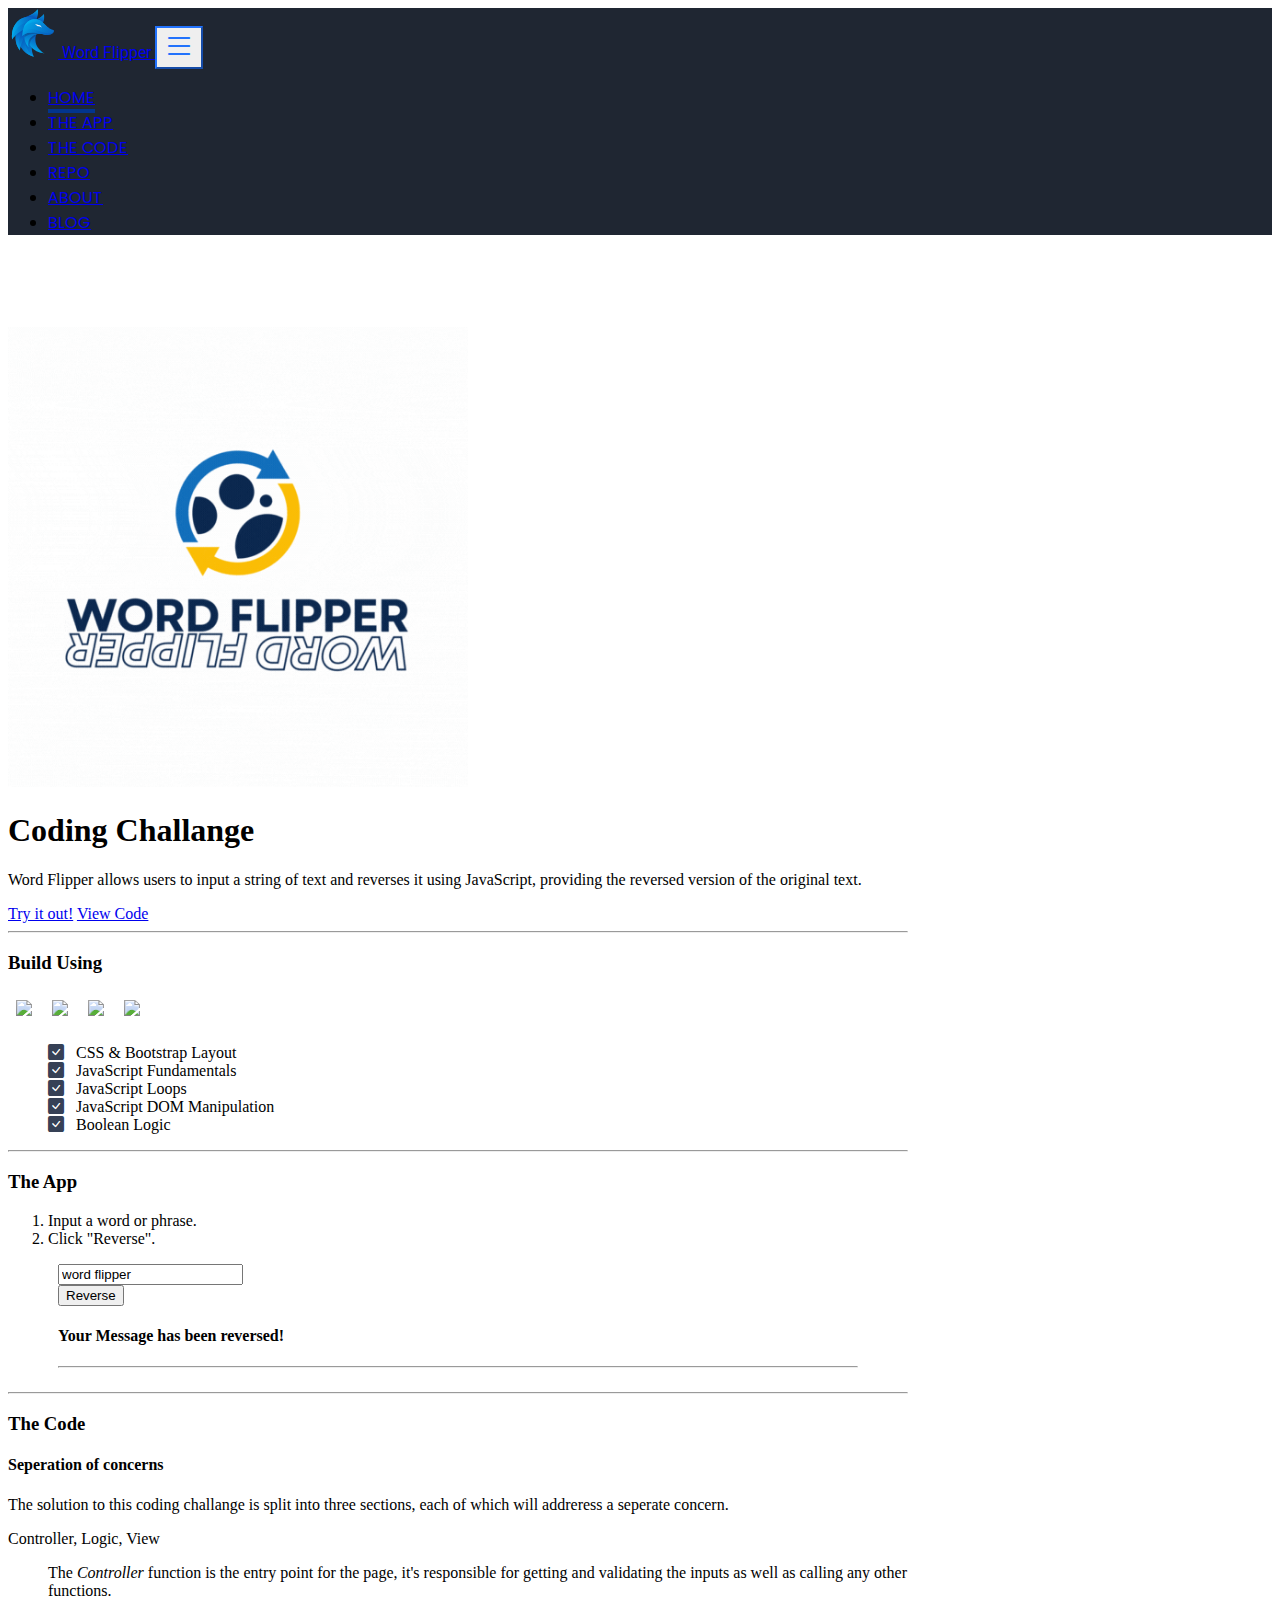
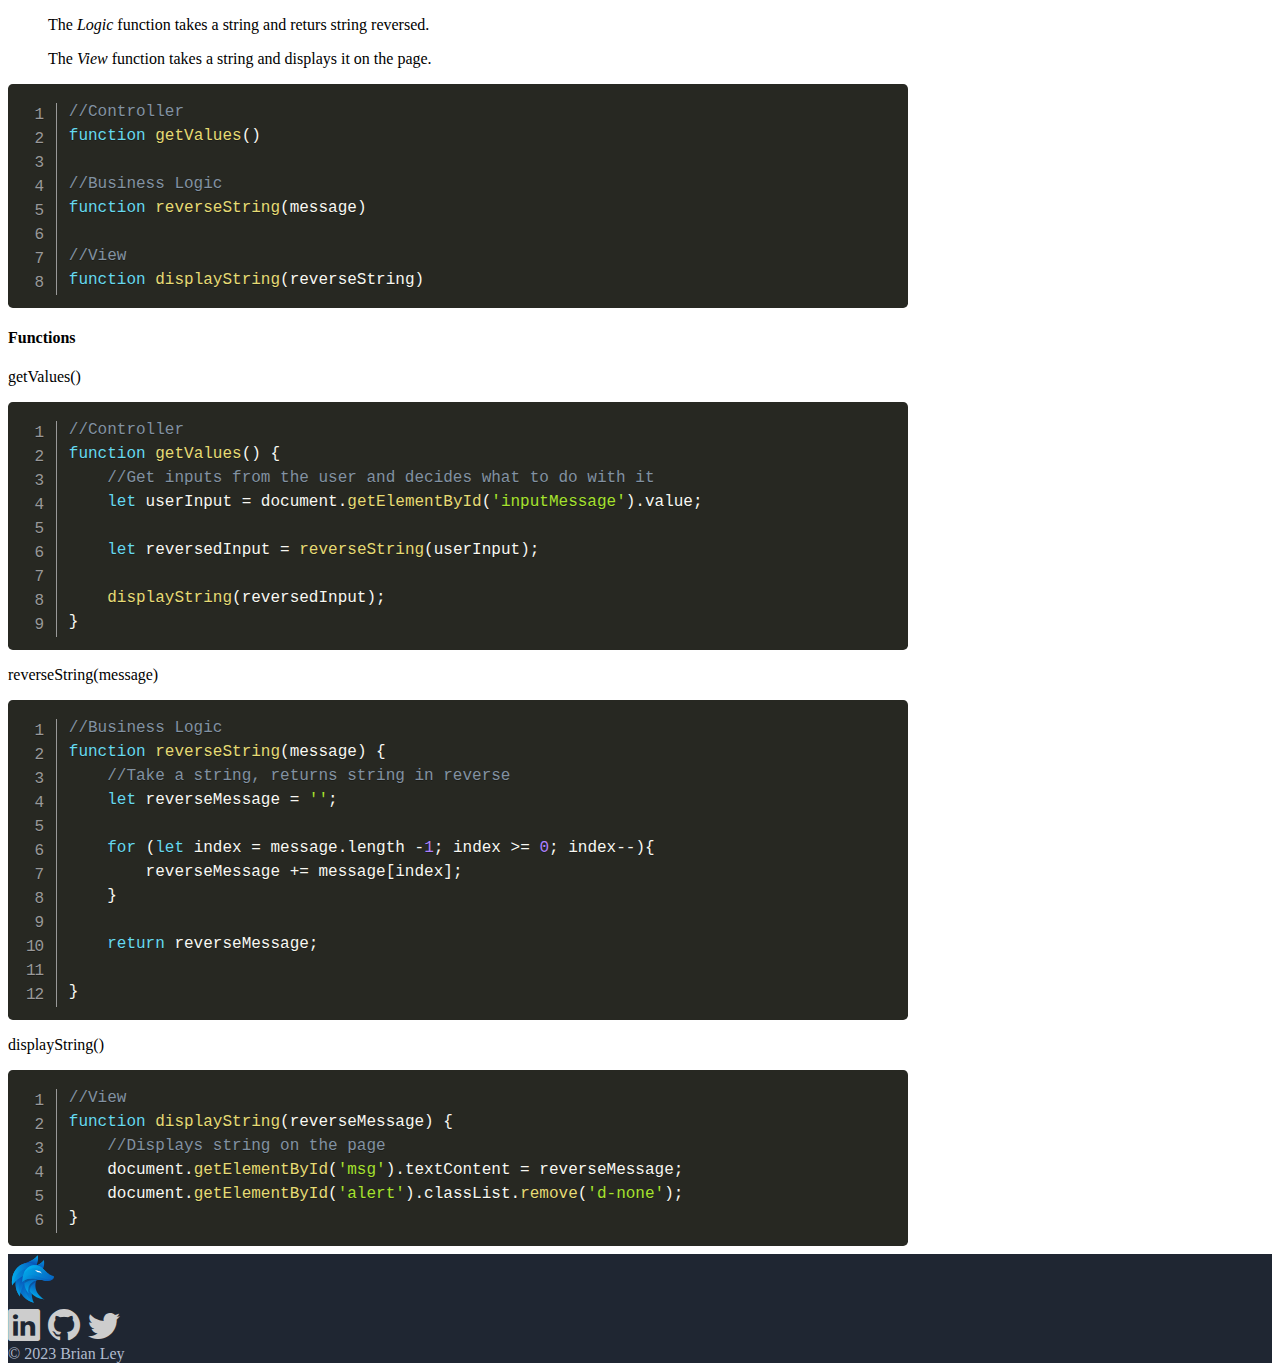
==== commit cb624047: "remove comment" ====
--- a/index.html
+++ b/index.html
@@ -131,7 +131,6 @@
         <section id="app" class="mt-5">
             <h3 class="fw-light">The App</h3>
             <ol>
-                <!-- ADD INSTRUCTIONS-->
                 <li>Input a word or phrase.</li>
                 <li>Click "Reverse".</li>
             </ol>
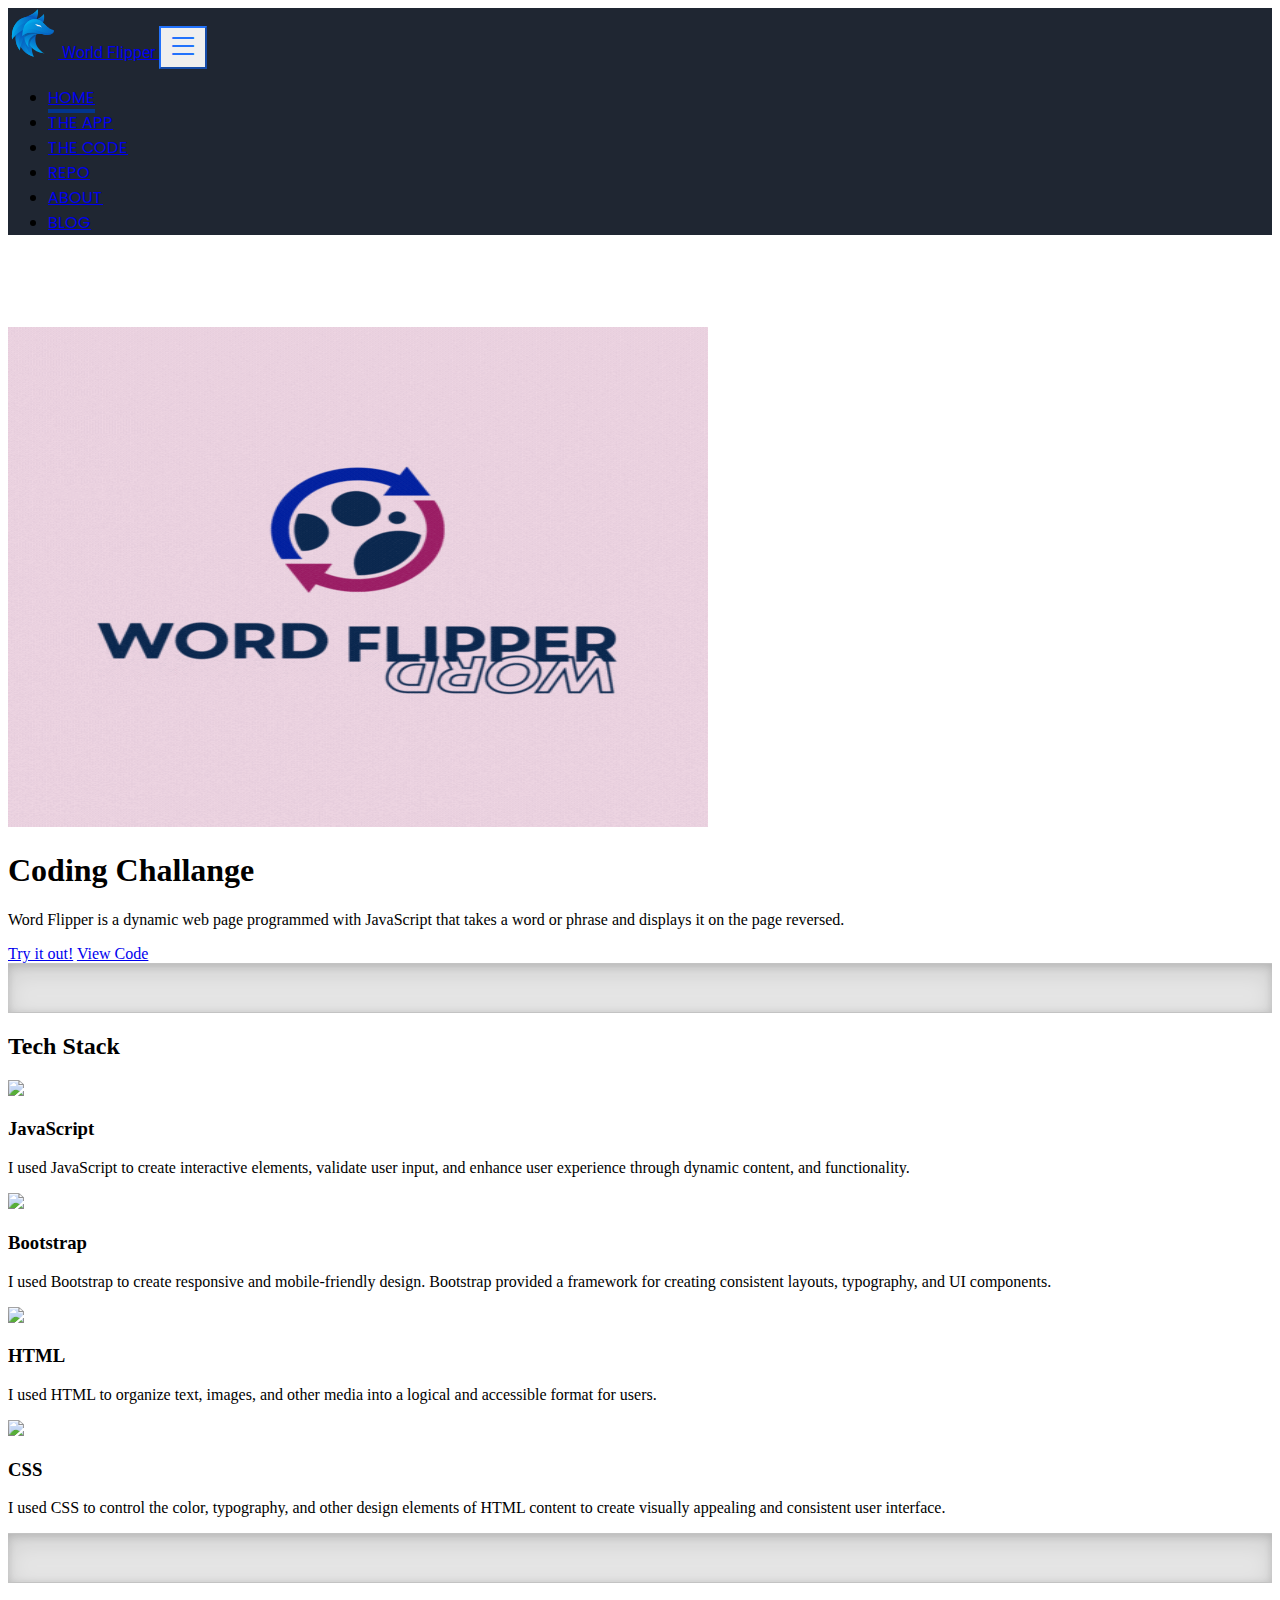
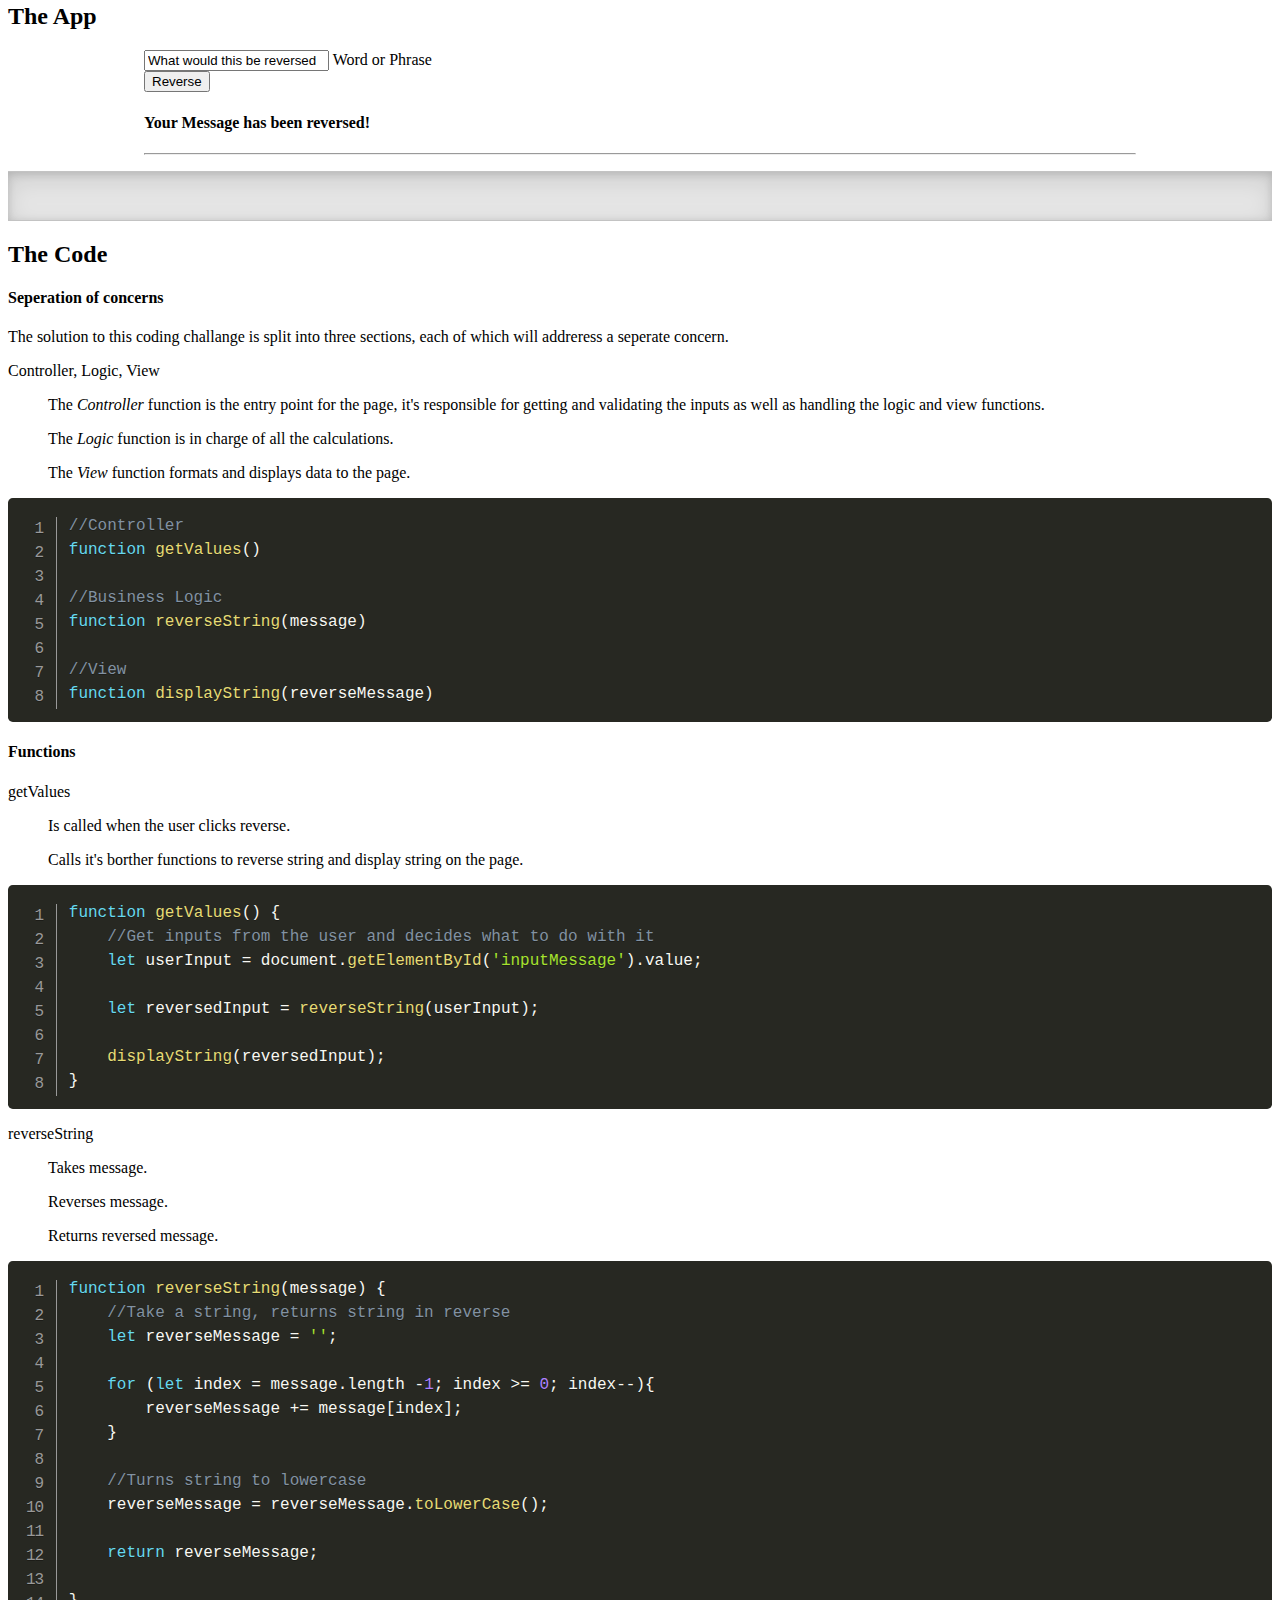
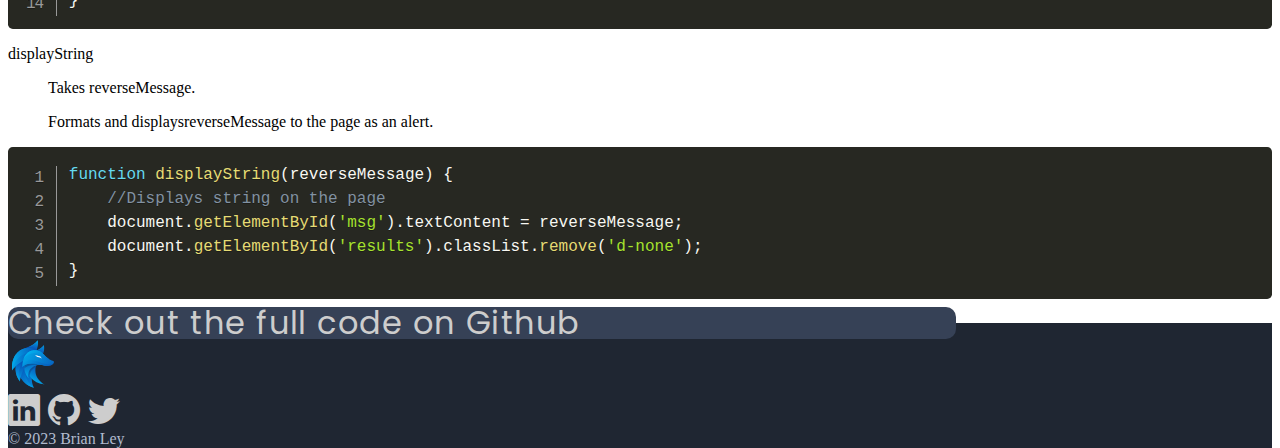
==== commit cecfca69: "add bootstrap layout" ====
--- a/index.html
+++ b/index.html
@@ -4,7 +4,7 @@
 <head>
     <meta charset="utf-8">
     <meta name="viewport" content="width=device-width, initial-scale=1, shrink-to-scale=false">
-    <title> Word Flipper : A Coding Challange by Brian Ley</title>
+    <title> World Flipper : A Coding Challange by Brian Ley</title>
 
     <!-- Favicon -->
     <link rel="shortcut icon" href="/img/Favicon/favicon.ico" type="image/x-icon" />
@@ -41,7 +41,7 @@
             <div class="container-xxl">
                 <a class="navbar-brand" href="index.html">
                     <img src="/img/Logos/logo.svg" height="50px" />
-                    Word Flipper
+                    World Flipper
                 </a>
                 <button class="navbar-toggler" type="button" data-bs-toggle="collapse"
                     data-bs-target="#navbarSupportedContent" aria-controls="navbarSupportedContent"
@@ -53,7 +53,7 @@
                 <div class="collapse navbar-collapse" id="navbarSupportedContent">
                     <ul class="navbar-nav ms-auto mb-2 mb-lg-0">
                         <li class="nav-item">
-                            <a class="nav-link active" aria-current="page" href="#home">Home</a>
+                            <a class="nav-link active" aria-current="page" href="#hero">Home</a>
                         </li>
                         <li class="nav-item">
                             <a class="nav-link" href="#app">The App</a>
@@ -68,7 +68,7 @@
                             <a class="nav-link" href="https://bley-portfolio.netlify.app/" target="_blank">About</a>
                         </li>
                         <li class="nav-item">
-                            <!-- ADD LINK TO BLOG-->
+                            <!-- TODO: ADD LINK TO BLOG-->
                             <a class="nav-link" href="#" target="_blank">Blog</a>
                         </li>
                     </ul>
@@ -77,68 +77,83 @@
         </nav>
     </header>
 
-    <main class="container p-3">
-        <section id="home" class="hero">
-            <div class="row row-cols-1 row-cols-lg-2 g-3">
-                <div class="col d-flex justify-content-center mb-3">
-                    <img src="/img/Word Flipper.gif" class="appLogo mx-auto w-100" />
-                </div>
-                <div class="col d-flex justify-content-center align-items-center">
+    <main>
+        <div id="hero" class="container col-xxl-8 px-4 py-5">
+            <div class="row flex-lg-row-reverse align-items-center g-5 py-5">
+                <div class="col-10 col-sm-8 col-lg-6">
+                    <img src="/img/Word Flipper.gif" class="d-block mx-lg-auto img-fluid rounded"
+                        alt="World Flipper Logo" width="700" height="500" loading="lazy">
+                </div>
+                <div class="col-lg-6">
+                    <h1 class="display-5 fw-bold text-body-emphasis lh-1 mb-3">
+                        Coding Challange</h1>
+                    <p class="lead">Word Flipper is a dynamic web page programmed with JavaScript that takes a word or phrase and displays it on the page reversed.</p>
+                    <div class="d-grid gap-2 d-md-flex justify-content-md-start">
+                        <a href="#app" class="btn btn-primary btn-lg px-4 me-md-2">Try it out!</a>
+                        <a href="#code" class="btn btn-outline-secondary btn-lg px-4">View Code</a>
+                    </div>
+                </div>
+            </div>
+        </div>
+        <div class="section-divider"></div>
+        <div id="techStack" class="container px-4 py-5">
+            <h2 class="pb-2 border-bottom">Tech Stack</h2>
+            <div class="row g-4 py-5 row-cols-1 row-cols-md-2 row-cols-xl-4">
+                <div class="col d-flex align-items-start">
+                    <img src="https://cdn.jsdelivr.net/gh/devicons/devicon/icons/javascript/javascript-original.svg"
+                        class="mt-2 me-3" />
                     <div>
-                        <h1>Coding Challange</h1>
-                        <p class="lead mb-3">Word Flipper allows users to input a string of text and reverses it using JavaScript,
-                        providing the reversed version of the original text.</p>
-                        <a href="#app" class="btn btn-primary btn-lg">Try it out!</a>
-                        <a href="#code" class="btn btn-outline-dark btn-lg">View Code</a>
-                    </div>
-
-                </div>
-            </div>
-        </section>
-        <hr>
-        <section id="about" class="mt-5">
-            <h3 class="fw-light">Build Using</h3>
-            <div class="techStack mb-2">
-                <img src="https://cdn.jsdelivr.net/gh/devicons/devicon/icons/javascript/javascript-original.svg" />
-                <img src="https://cdn.jsdelivr.net/gh/devicons/devicon/icons/html5/html5-original.svg" />
-                <img src="https://cdn.jsdelivr.net/gh/devicons/devicon/icons/css3/css3-original.svg" />
-                <img src="https://cdn.jsdelivr.net/gh/devicons/devicon/icons/bootstrap/bootstrap-original.svg" />
-            </div>
-            <ul class="checklist">
-                <li>
-                    <i class="bi bi-check-square-fill"></i>
-                    <span>CSS & Bootstrap Layout</span>
-                </li>
-                <li>
-                    <i class="bi bi-check-square-fill"></i>
-                    <span>JavaScript Fundamentals</span>
-                </li>
-                <li>
-                    <i class="bi bi-check-square-fill"></i>
-                    <span>JavaScript Loops</span>
-                </li>
-                <li>
-                    <i class="bi bi-check-square-fill"></i>
-                    <span>JavaScript DOM Manipulation</span>
-                </li>
-                <li>
-                    <i class="bi bi-check-square-fill"></i>
-                    <span>Boolean Logic</span>
-                </li>
-            </ul>
-        </section>
-        <hr>
-        <section id="app" class="mt-5">
-            <h3 class="fw-light">The App</h3>
-            <ol>
-                <li>Input a word or phrase.</li>
-                <li>Click "Reverse".</li>
-            </ol>
+                        <h3 class="fs-2">JavaScript</h3>
+                        <p>I used JavaScript to create interactive elements, validate user input, and enhance user
+                            experience
+                            through dynamic
+                            content, and functionality.</p>
+                    </div>
+                </div>
+                <div class="col d-flex align-items-start">
+                    <img src="https://cdn.jsdelivr.net/gh/devicons/devicon/icons/bootstrap/bootstrap-original.svg"
+                        class="mt-2 me-3" />
+                    <div>
+                        <h3 class="fs-2">Bootstrap</h3>
+                        <p>I used Bootstrap to create responsive and mobile-friendly design. Bootstrap provided a
+                            framework
+                            for creating consistent layouts, typography, and UI components.</p>
+                    </div>
+                </div>
+                <div class="col d-flex align-items-start">
+                    <img src="https://cdn.jsdelivr.net/gh/devicons/devicon/icons/html5/html5-original.svg"
+                        class="mt-2 me-3" />
+                    <div>
+                        <h3 class="fs-2">HTML</h3>
+                        <p>I used HTML to organize text, images, and other
+                            media into a logical and accessible format for users.</p>
+                    </div>
+                </div>
+                <div class="col d-flex align-items-start">
+                    <img src="https://cdn.jsdelivr.net/gh/devicons/devicon/icons/css3/css3-original.svg"
+                        class="mt-2 me-3" />
+                    <div>
+                        <h3 class="fs-2">CSS</h3>
+                        <p>I used CSS to control the color, typography, and other design elements of HTML content to
+                            create
+                            visually
+                            appealing and consistent user interface.</p>
+                    </div>
+                </div>
+            </div>
+        </div>
+        <div class="section-divider"></div>
+        <div id="app" class="container px-4 py-5">
+            <h2 class="pb-2 border-bottom">The App</h2>
+
             <form id="appForm" action="#" class="bg-primary-subtle rounded p-3 mt-4 mb-2">
                 <div class="row row-cols-1 g-3">
                     <div class="col">
-                        <input id="inputMessage" type="text" aria-label="Input Message" value="word flipper"
-                            class="form-control" />
+                        <div class="form-floating">
+                            <input type="text" class="form-control" id="inputMessage" value="What would this be reversed"
+                                placeholder="Word or Phrase">
+                            <label for="inputMessage">Word or Phrase</label>
+                        </div>
                     </div>
                     <div class="col text-start">
                         <button onclick="getValues()" type="button" class="btn btn-primary">
@@ -147,30 +162,34 @@
                     </div>
                 </div>
             </form>
-            <div id="resultsAlert" role="alert" class="alert alert-success d-none">
-                <h4 class="alert-heading text-muted">Your Message has been reversed!</h4>
-                <hr>
-                <p id="msg" class="fs-1 mb-0"></p>
-            </div>
-        </section>
-        <hr>
-        <section id="code" class="mt-5">
-            <h3 class="fw-light">The Code</h3>
-            <!-- Overview -->
-            <h4 class="mt-3">Seperation of concerns</h4>
+            <div id="results" class="d-none bg-success-subtle text-center rounded shadow p-4">
+                <div id="resultsAlert" role="alert" class="alert alert-success">
+                    <h4 class="alert-heading text-muted">Your Message has been reversed!</h4>
+                    <hr>
+                    <p id="msg" class="fs-1 fw-bolder text-capitalize mb-0"></p>
+                </div>
+            </div>
+        </div>
+        <div class="section-divider"></div>
+        <div id="code" class="container px-4 py-5">
+
+            <h2 class="pb-2 border-bottom">The Code</h2>
+            <h4 class="pt-2 mt-4">Seperation of concerns</h4>
             <p>The solution to this coding challange is split into three sections, each of which will addreress a
                 seperate
                 concern.</p>
             <dl class="row mb-0">
                 <dt class="col-md-3">Controller, Logic, View</dt>
                 <dd class="col-md-9">
-                    <p>The <em>Controller</em> function is the entry point for the page, it's responsible for getting
-                        and validating the inputs as well as calling any other functions.</p>
-                    <p>The <em>Logic</em> function takes a string and returs string reversed.</p>
-                    <p>The <em>View</em> function takes a string and displays it on the page.</p>
+                    <p>The <em>Controller</em> function is the entry point for the page, it's responsible for
+                        getting
+                        and validating the inputs as well as handling the logic and view functions.</p>
+                    <p>The <em>Logic</em> function is in charge of all the calculations.</p>
+                    <p>The <em>View</em> function formats and displays data to the page.</p>
                 </dd>
             </dl>
-            <pre class="line-numbers">
+            <div class="mx-md-3">
+                <pre class="line-numbers mt-0">
                     <code class="language-js">
                         //Controller
 function getValues()
@@ -179,21 +198,25 @@
 function reverseString(message)
 
 //View
-function displayString(reverseString)
+function displayString(reverseMessage)
                     </code>
-            </pre>
-            <!-- Detail on functions -->
-            <h4 class="mt-4">Functions</h4>
-            <div id="getValues" class="mt-4">
+                </pre>
+            </div>
+
+            <h4 class="mt-5">Functions</h4>
+            <!-- TODO: ADD FUNCTIONS DETAILS -->
+            <div id="getValues" class="pt-3 mt-3">
                 <dl class="row mb-0">
-                    <dt class="col-sm-3">getValues()</dt>
-                    <dd class="col-sm-9">
-                        <p></p>
+                    <dt class="col-md-3">getValues</dt>
+                    <dd class="col-md-9">
+                        <p>Is called when the user clicks <span class="text-primary">reverse</span>.</p>
+                        <p>Calls it's borther functions to reverse string and display string on the page.</p>
                     </dd>
                 </dl>
-                <pre class="line-numbers mt-0"><code class="language-js">
-                    //Controller
-function getValues() {
+                <div class="mx-md-3">
+                    <pre class="line-numbers mt-0">
+                        <code class="language-js">
+                            function getValues() {
     //Get inputs from the user and decides what to do with it
     let userInput = document.getElementById('inputMessage').value;
 
@@ -201,17 +224,23 @@
 
     displayString(reversedInput);
 }
-                </code></pre>
-            </div>
-            <div id="reverseString" class="mt-4">
+                        </code>
+                    </pre>
+                </div>
+            </div>
+            <div id="reverseString" class="pt-3 mt-5">
                 <dl class="row mb-0">
-                    <dt class="col-sm-3">reverseString(message)</dt>
-                    <dd class="col-sm-9">
-                        <p></p>
+                    <dt class="col-md-3">reverseString</dt>
+                    <dd class="col-md-9">
+                        <p>Takes <span class="text-primary">message</span>.</p>
+                        <p>Reverses <span class="text-primary">message</span>.</p>
+                        <p>Returns reversed <span class="text-primary">message</span>.</p>
                     </dd>
                 </dl>
-                <pre class="line-numbers mt-0"><code class="language-js">//Business Logic
-function reverseString(message) {
+                <div class="mx-md-3">
+                    <pre class="line-numbers mt-0">
+                        <code class="language-js">
+                            function reverseString(message) {
     //Take a string, returns string in reverse
     let reverseMessage = '';
 
@@ -219,30 +248,48 @@
         reverseMessage += message[index];
     }
 
+    //Turns string to lowercase
+    reverseMessage = reverseMessage.toLowerCase();
+
     return reverseMessage;
 
-}</code></pre>
-            </div>
-            <div id="displayString" class="mt-4">
+}
+                        </code>
+                    </pre>
+                </div>
+            </div>
+            <div id="displayString" class="pt-3 mt-5">
                 <dl class="row mb-0">
-                    <dt class="col-sm-3">displayString()</dt>
-                    <dd class="col-sm-9">
-                        <p></p>
+                    <dt class="col-md-3">displayString</dt>
+                    <dd class="col-md-9">
+                        <p>Takes <span class="text-primary">reverseMessage</span>.</p>
+                        <p>Formats and displays<span class="text-primary">reverseMessage</span> to the page as an alert.</p>
                     </dd>
                 </dl>
-                <pre class="line-numbers mt-0"><code class="language-js">
-                    //View
-function displayString(reverseMessage) {
+                <div class="mx-md-3">
+                    <pre class="line-numbers mt-0">
+                        <code class="language-js">
+                            function displayString(reverseMessage) {
     //Displays string on the page
     document.getElementById('msg').textContent = reverseMessage;
-    document.getElementById('alert').classList.remove('d-none');
+    document.getElementById('results').classList.remove('d-none');
 }
-                </code></pre>
-            </div>
-        </section>
+                        </code>
+                    </pre>
+                </div>
+            </div>
+        </div>
     </main>
 
     <footer class="container-fluid mt-3 footer-main">
+        <div class="row footer-bg-cta">
+            <div class="col">
+                <div class="container py-3 footer-cta text-center">
+                    <!-- TODO: ADD REPO LINK-->
+                    <a href="https://github.com/brianley99" class="footer-message">Check out the full code on Github</a>
+                </div>
+            </div>
+        </div>
         <div class="container-xxl">
             <div class="row row-cols-1 row-cols-md-3 gy-3 align-items-center text-center text-light py-3">
                 <div class="col text-md-center">
--- a/css/site.css
+++ b/css/site.css
@@ -25,6 +25,7 @@
     --bl-dark-color: #1F2632;
     --bl-light-color: #CDCDCD;
     --bl-background-color: #F5F5F5;
+    --bs-body-bg: #fff;
 
     /* Navbar */
     --bl-nav-bg-color: var(--bl-dark-color);
@@ -113,38 +114,24 @@
 
 /***** MAIN *****/
 
-main {
-    max-width: 900px !important;
-}
-
-.appLogo {
-    max-width: 460px;
-}
-
-.checklist {
-    list-style-type: none;
-}
-
-.checklist i {
-    color: var(--bl-secondary-color);
-    padding-right: .5rem;
-}
-
-.techStack img {
-    height: 5em;
-    padding: .5rem;
-}
-
-#appForm,
-#resultsAlert {
-    max-width: 800px;
+.section-divider {
+    width: 100%;
+    height: 3rem;
+    background-color: rgba(0, 0, 0, .1);
+    border: solid rgba(0, 0, 0, .15);
+    border-width: 1px 0;
+    box-shadow: inset 0 0.5em 1.5em rgba(0, 0, 0, .1), inset 0 0.125em 0.5em rgba(0, 0, 0, .15);
+}
+
+#techStack img {
+    width: 4rem;
+}
+
+#app form,
+#results {
+    max-width: 992px;
     margin-left: auto;
     margin-right: auto;
-}
-
-#resultsAlert {
-    max-height: 400px;
-    overflow-y: auto;
 }
 
 /***** End MAIN *****/
@@ -170,7 +157,7 @@
 .footer-cta {
     background-color: var(--bl-secondary-color);
     border-radius: 10px;
-    width: 75%;
+    width: 90%;
 }
 
 .footer-message {
@@ -180,12 +167,17 @@
     line-height: 2rem;
     font-weight: 400;
     letter-spacing: .09rem;
+    text-decoration: none;
+}
+
+.footer-message:hover {
+    text-decoration: underline;
 }
 
 .footer-bg-cta {
     background: linear-gradient(to bottom,
-            var(--bl-background-color) 0%,
-            var(--bl-background-color) 50%,
+            var(--bs-body-bg) 0%,
+            var(--bs-body-bg) 50%,
             var(--bl-dark-color) 50%,
             var(--bl-dark-color) 100%);
 }
@@ -197,13 +189,18 @@
 /***** End FOOTER *****/
 
 
-/***** Media Quieries *****/
+/***** MEDIA QUERIES *****/
 
 /* // Small devices (landscape phones, 576px and up) */
 @media (min-width: 576px) {}
 
 /* // Medium devices (tablets, 768px and up) */
-@media (min-width: 768px) {}
+@media (min-width: 768px) {
+
+    .footer-cta {
+        width: 75%;
+    }
+}
 
 /* // Large devices (desktops, 992px and up) */
 @media (min-width: 992px) {}
@@ -214,4 +211,4 @@
 /* // XX-Large devices (larger desktops, 1400px and up) */
 @media (min-width: 1400px) {}
 
-/***** End Media Quieries *****/+/***** End MEDIA QUERIES *****/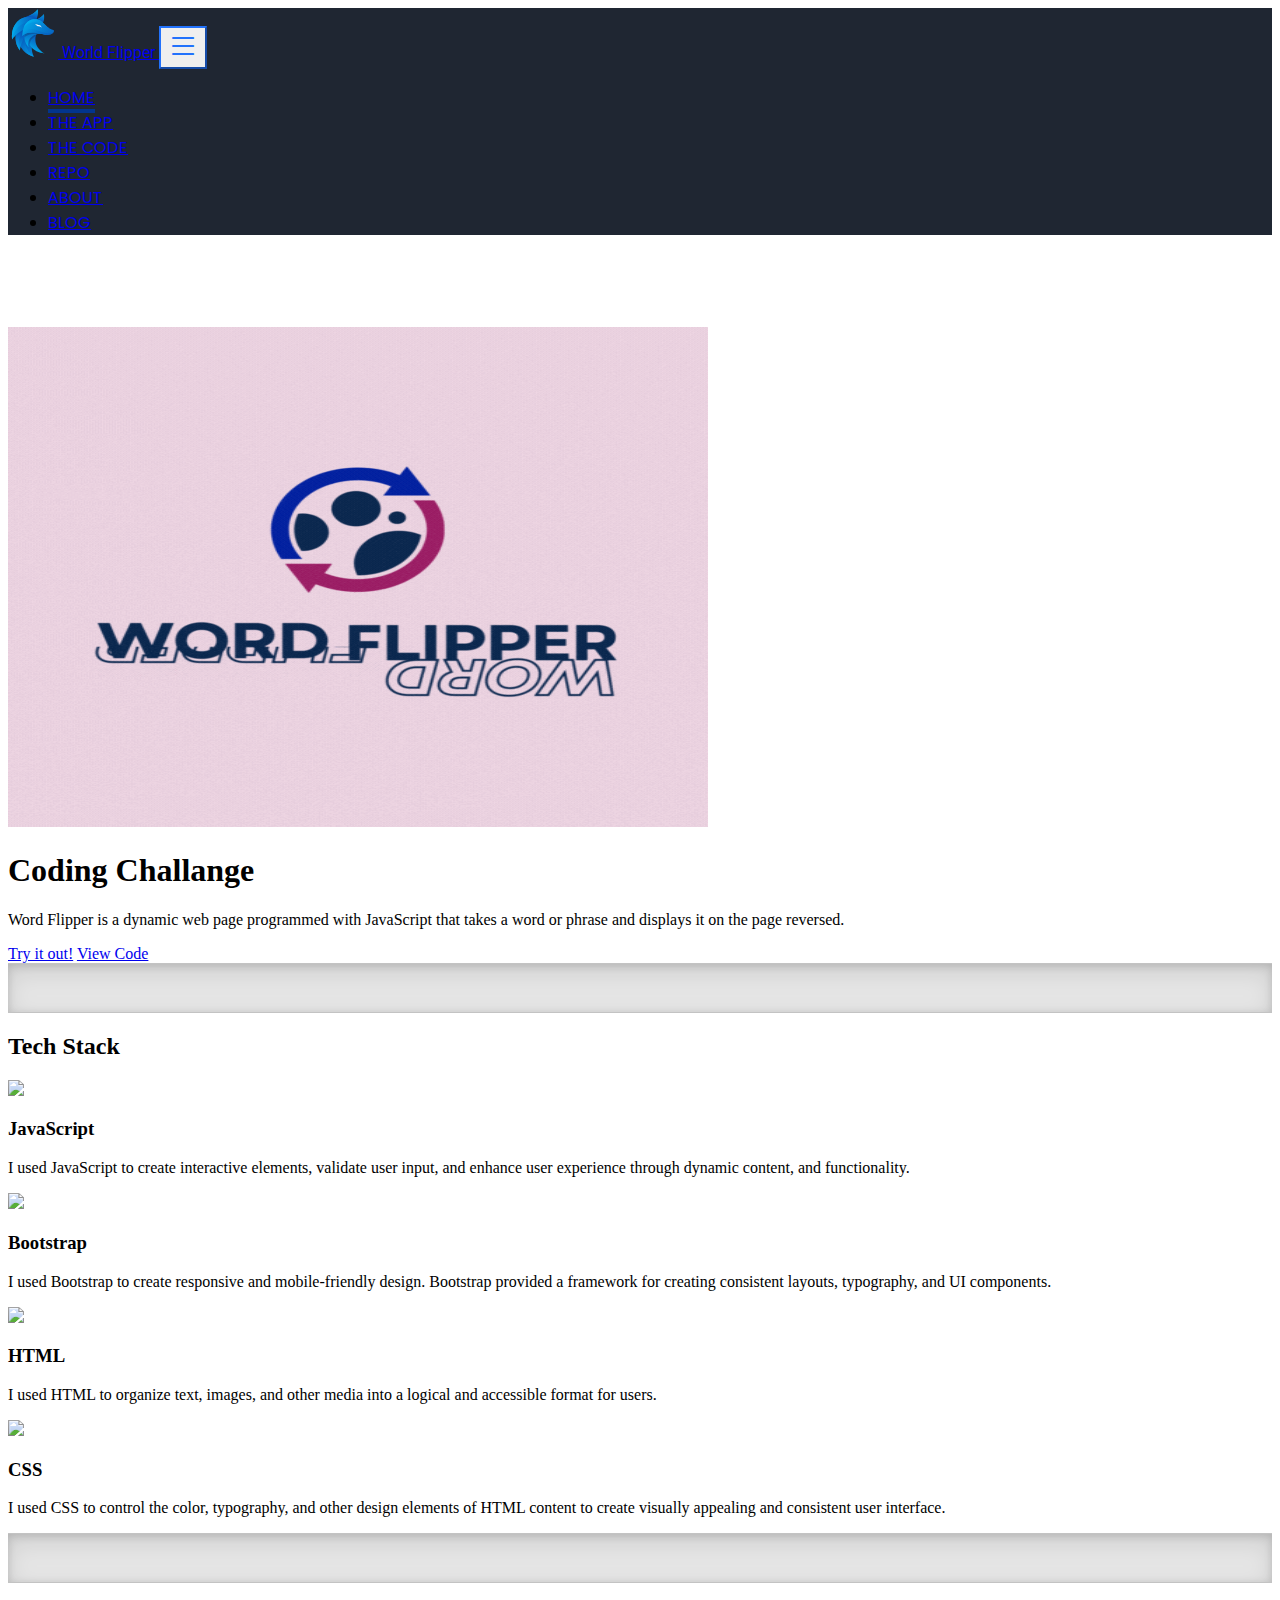
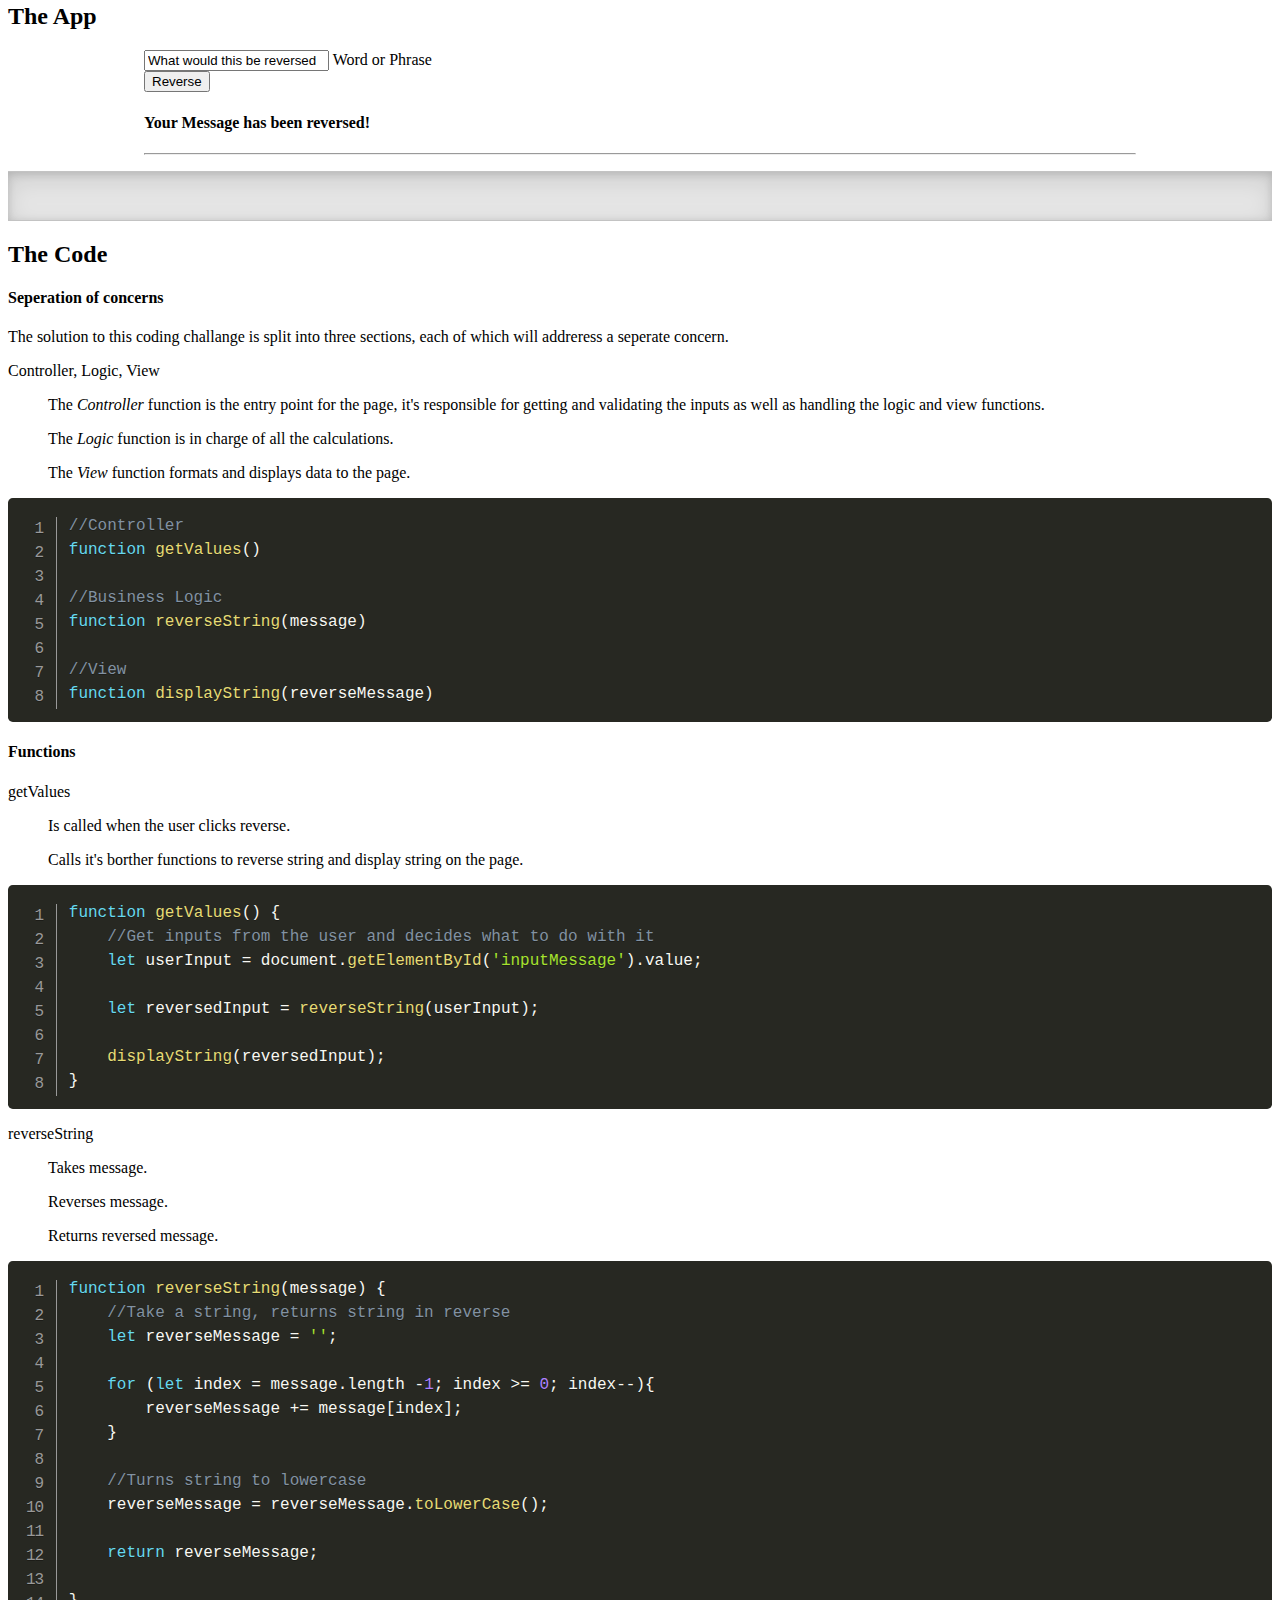
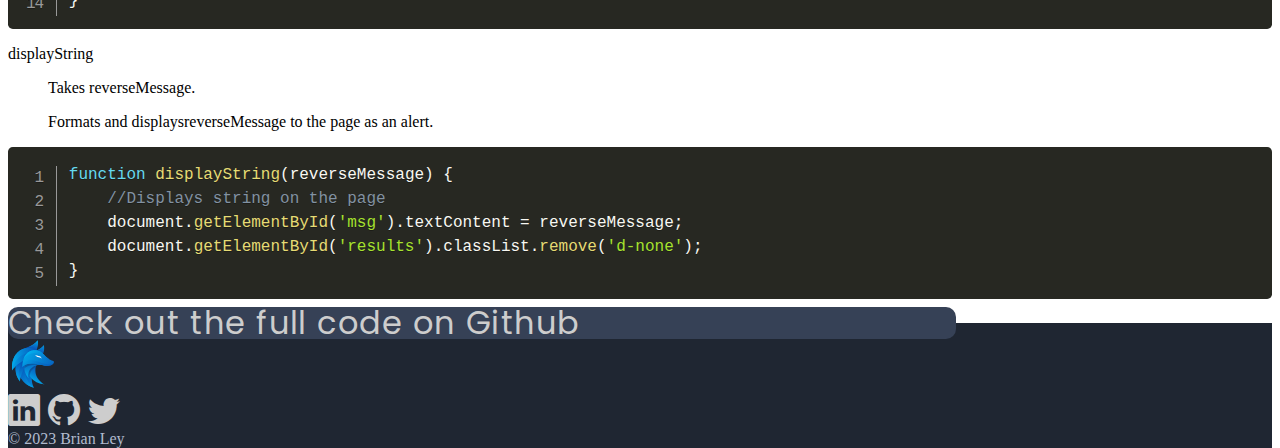
==== commit 4bfd2916: "remove todo" ====
--- a/index.html
+++ b/index.html
@@ -204,7 +204,6 @@
             </div>
 
             <h4 class="mt-5">Functions</h4>
-            <!-- TODO: ADD FUNCTIONS DETAILS -->
             <div id="getValues" class="pt-3 mt-3">
                 <dl class="row mb-0">
                     <dt class="col-md-3">getValues</dt>
@@ -285,8 +284,7 @@
         <div class="row footer-bg-cta">
             <div class="col">
                 <div class="container py-3 footer-cta text-center">
-                    <!-- TODO: ADD REPO LINK-->
-                    <a href="https://github.com/brianley99" class="footer-message">Check out the full code on Github</a>
+                    <a href="https://github.com/brianley99/WordFlipper" class="footer-message">Check out the full code on Github</a>
                 </div>
             </div>
         </div>
